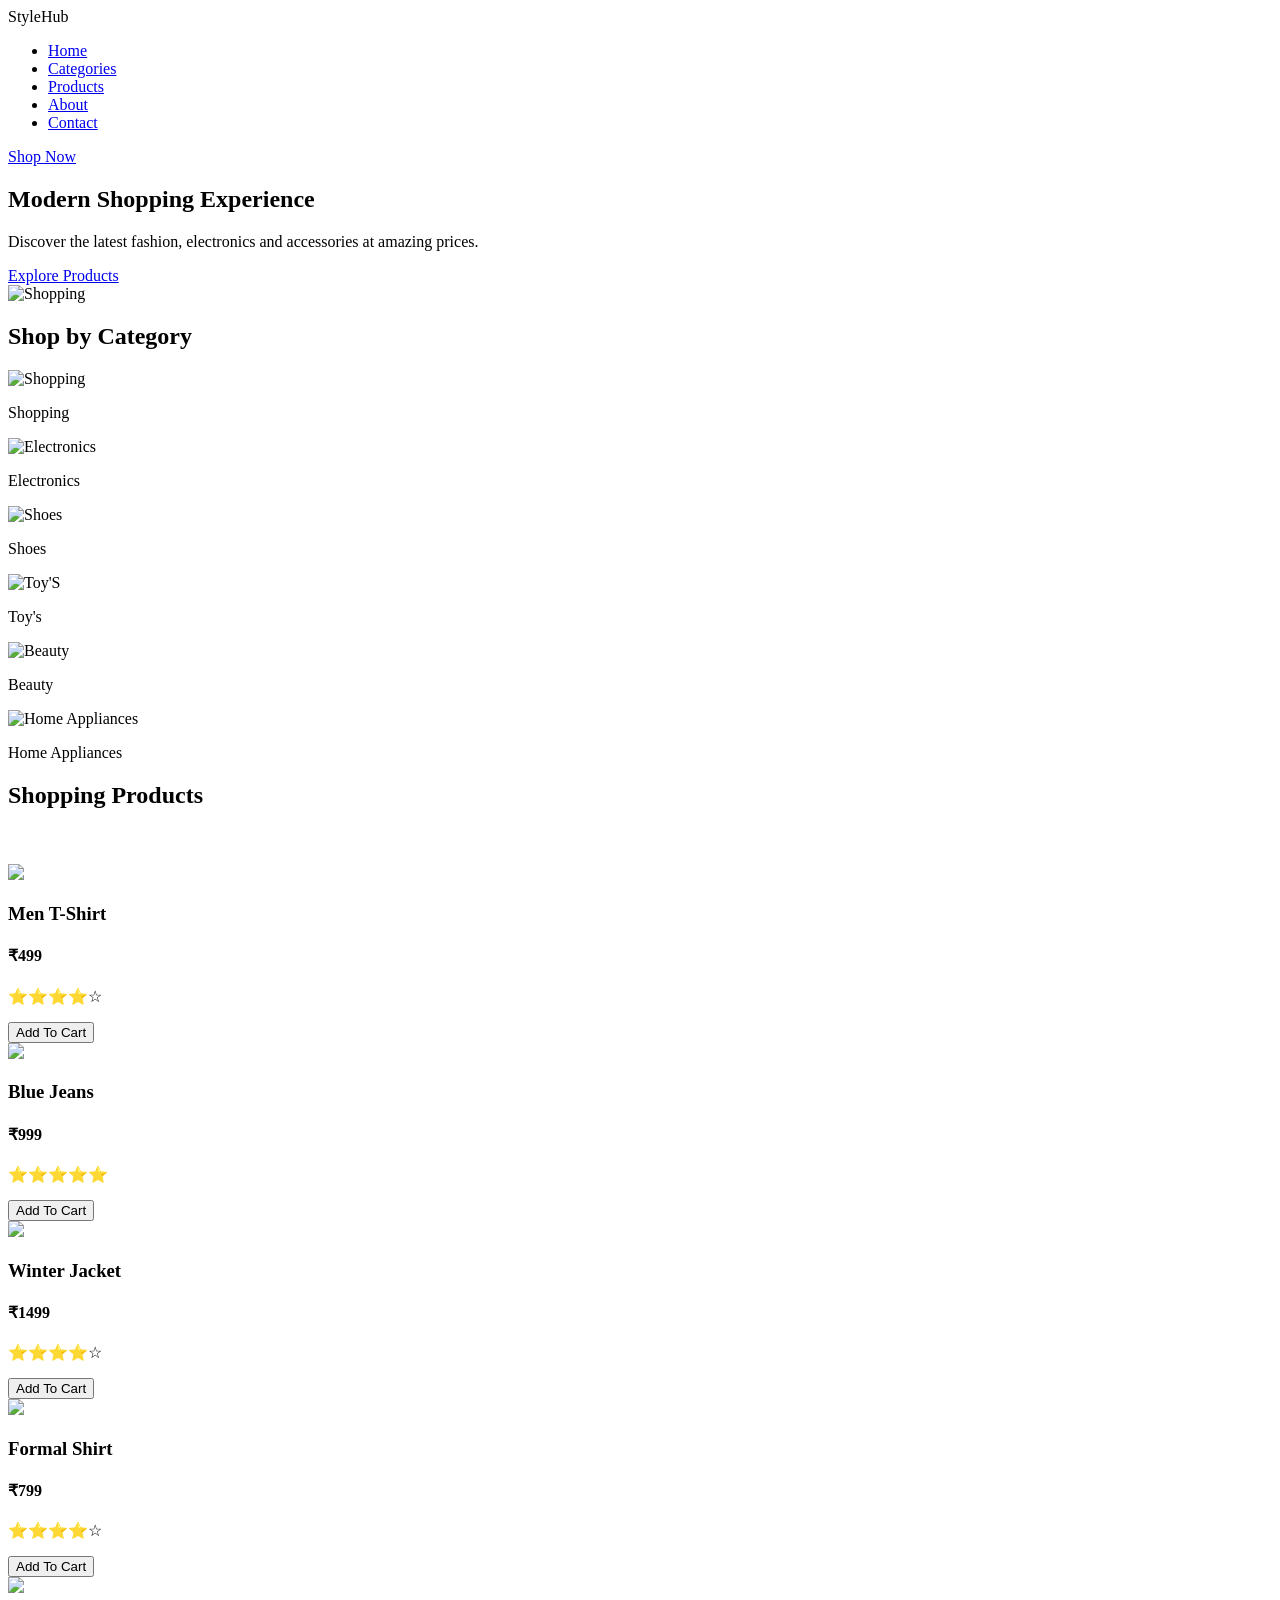
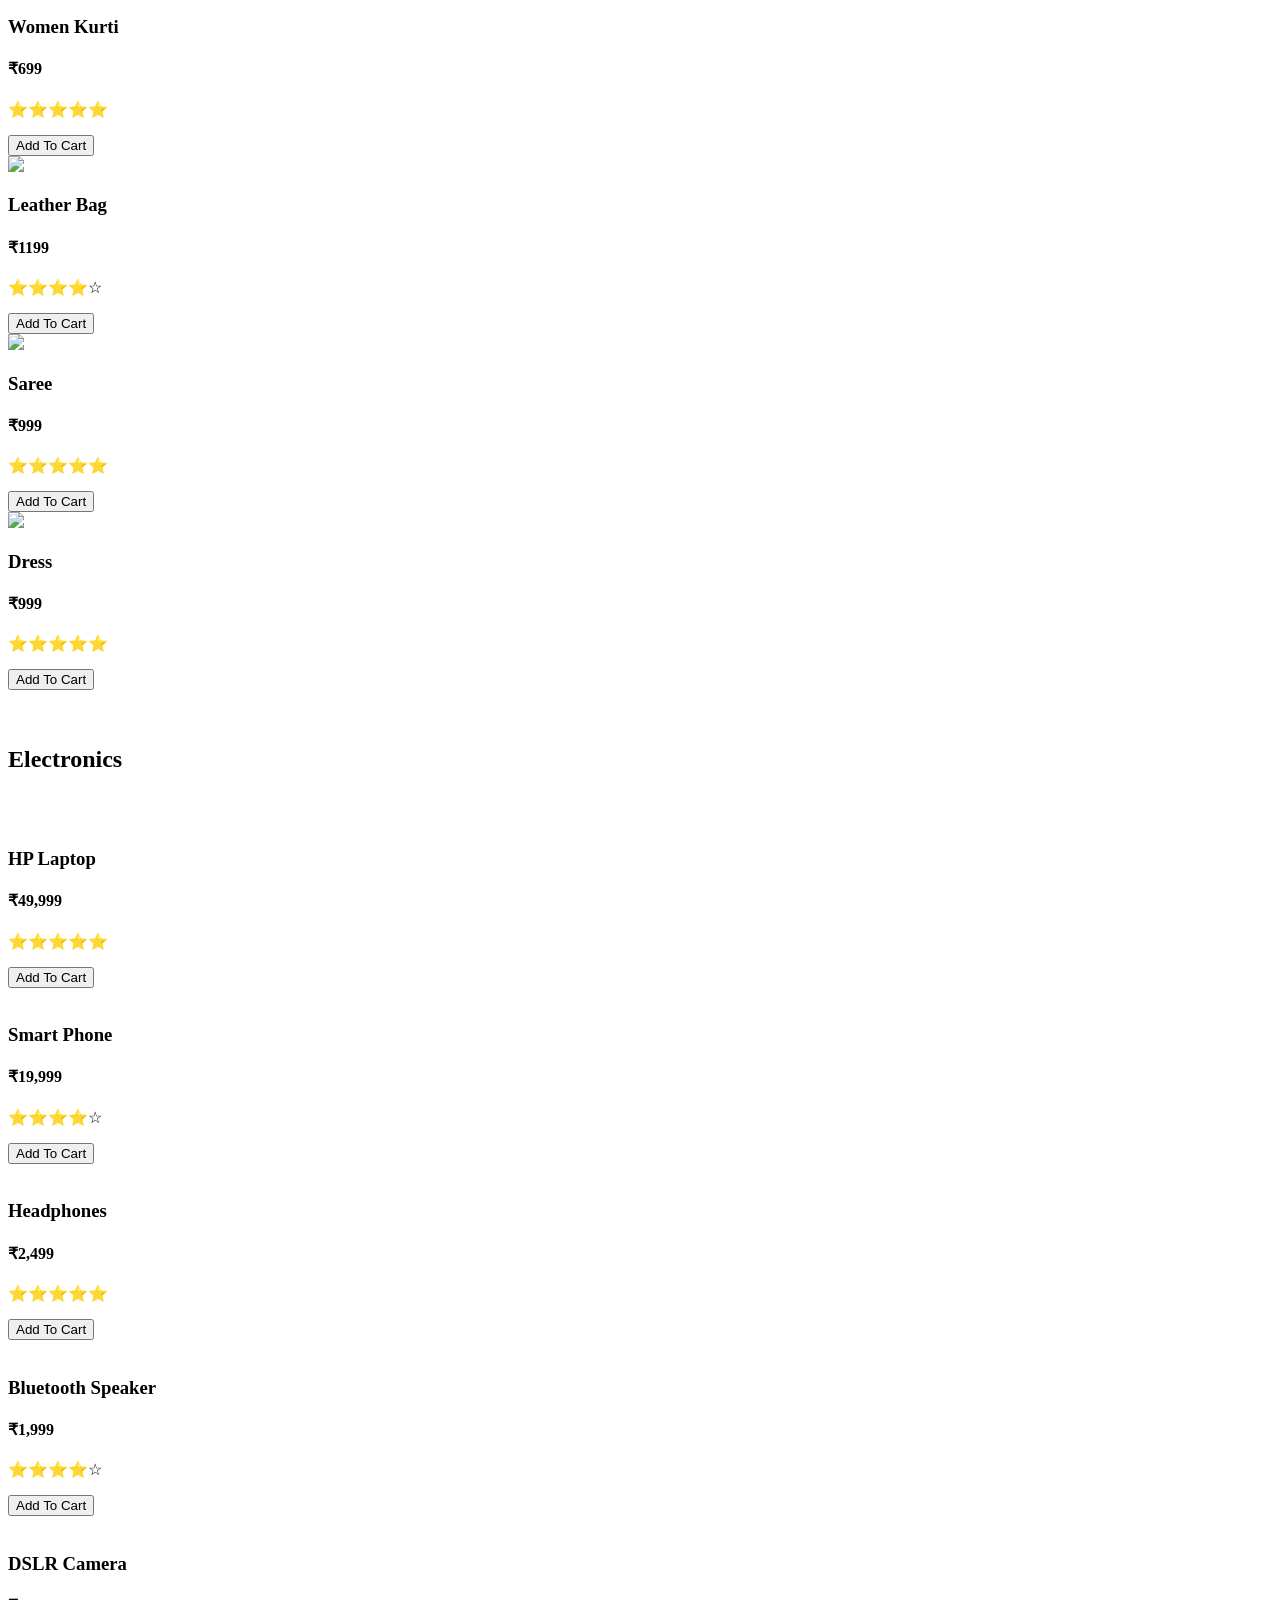
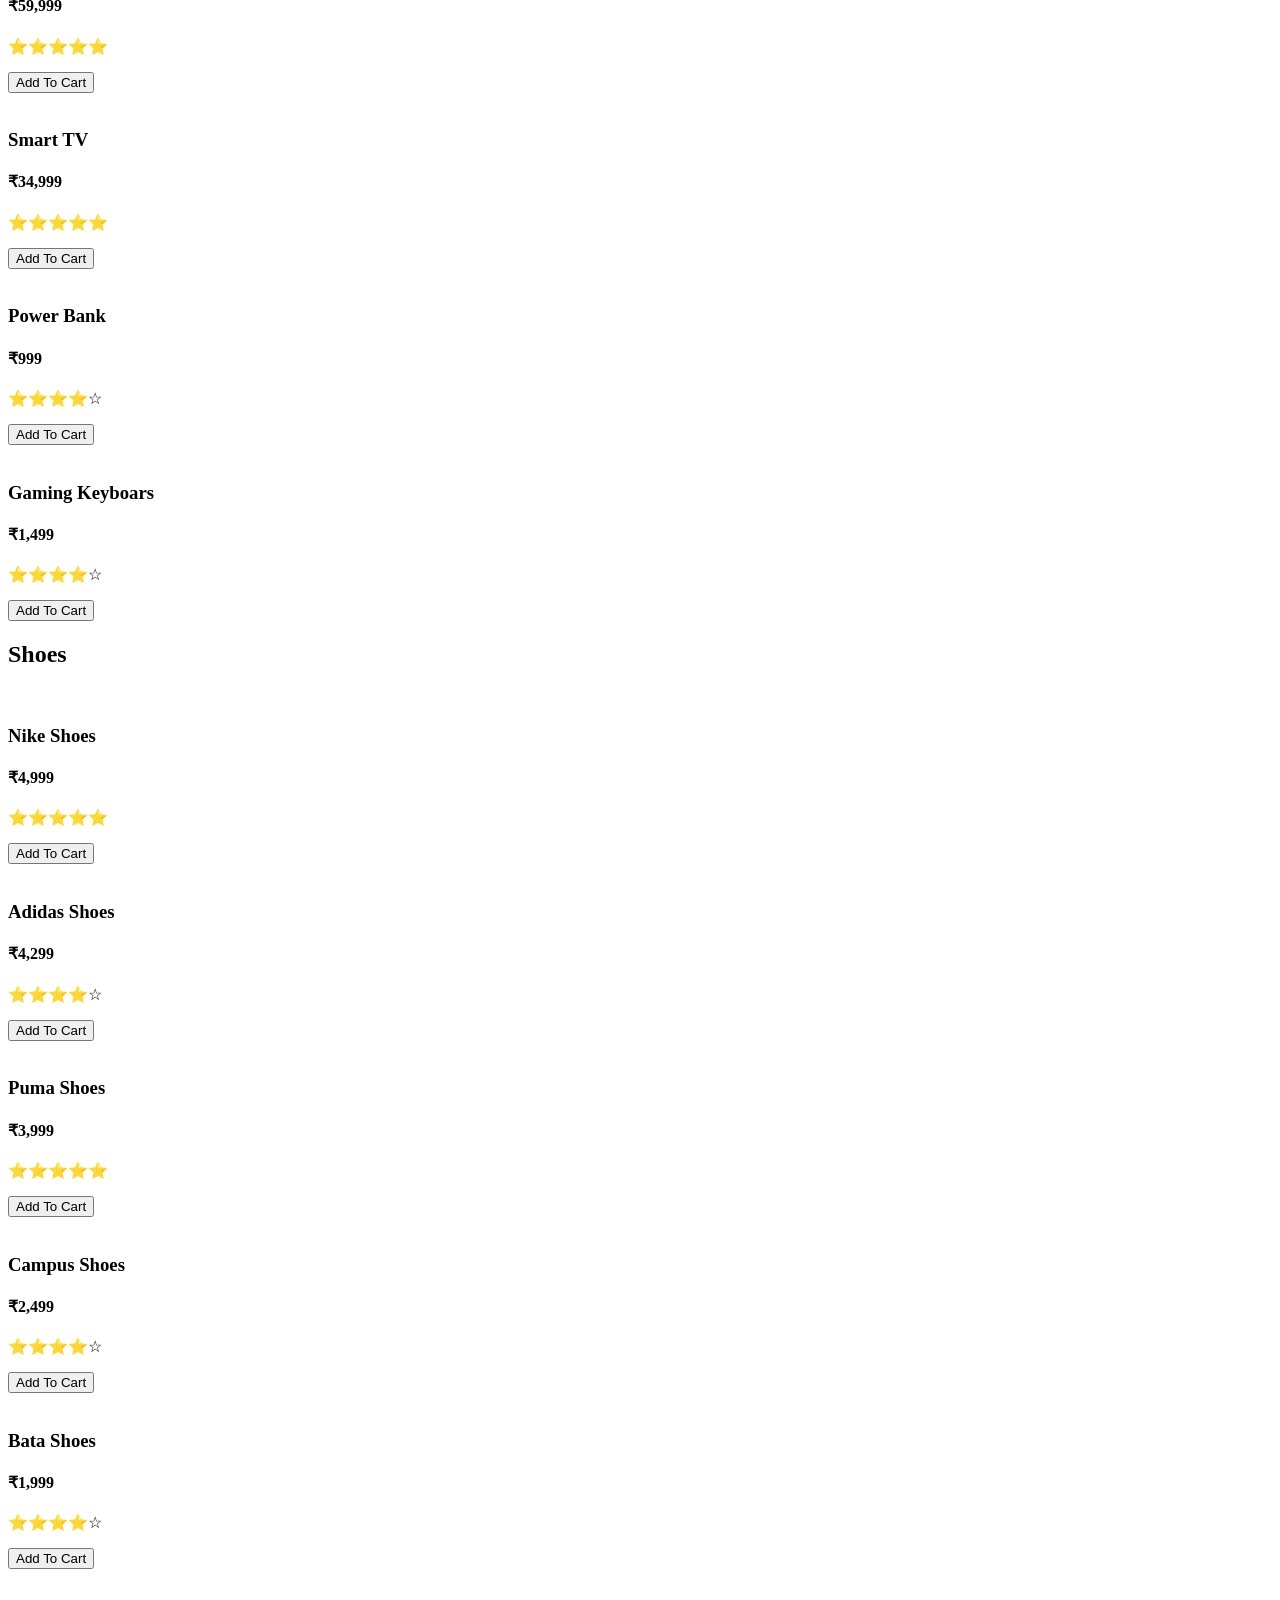
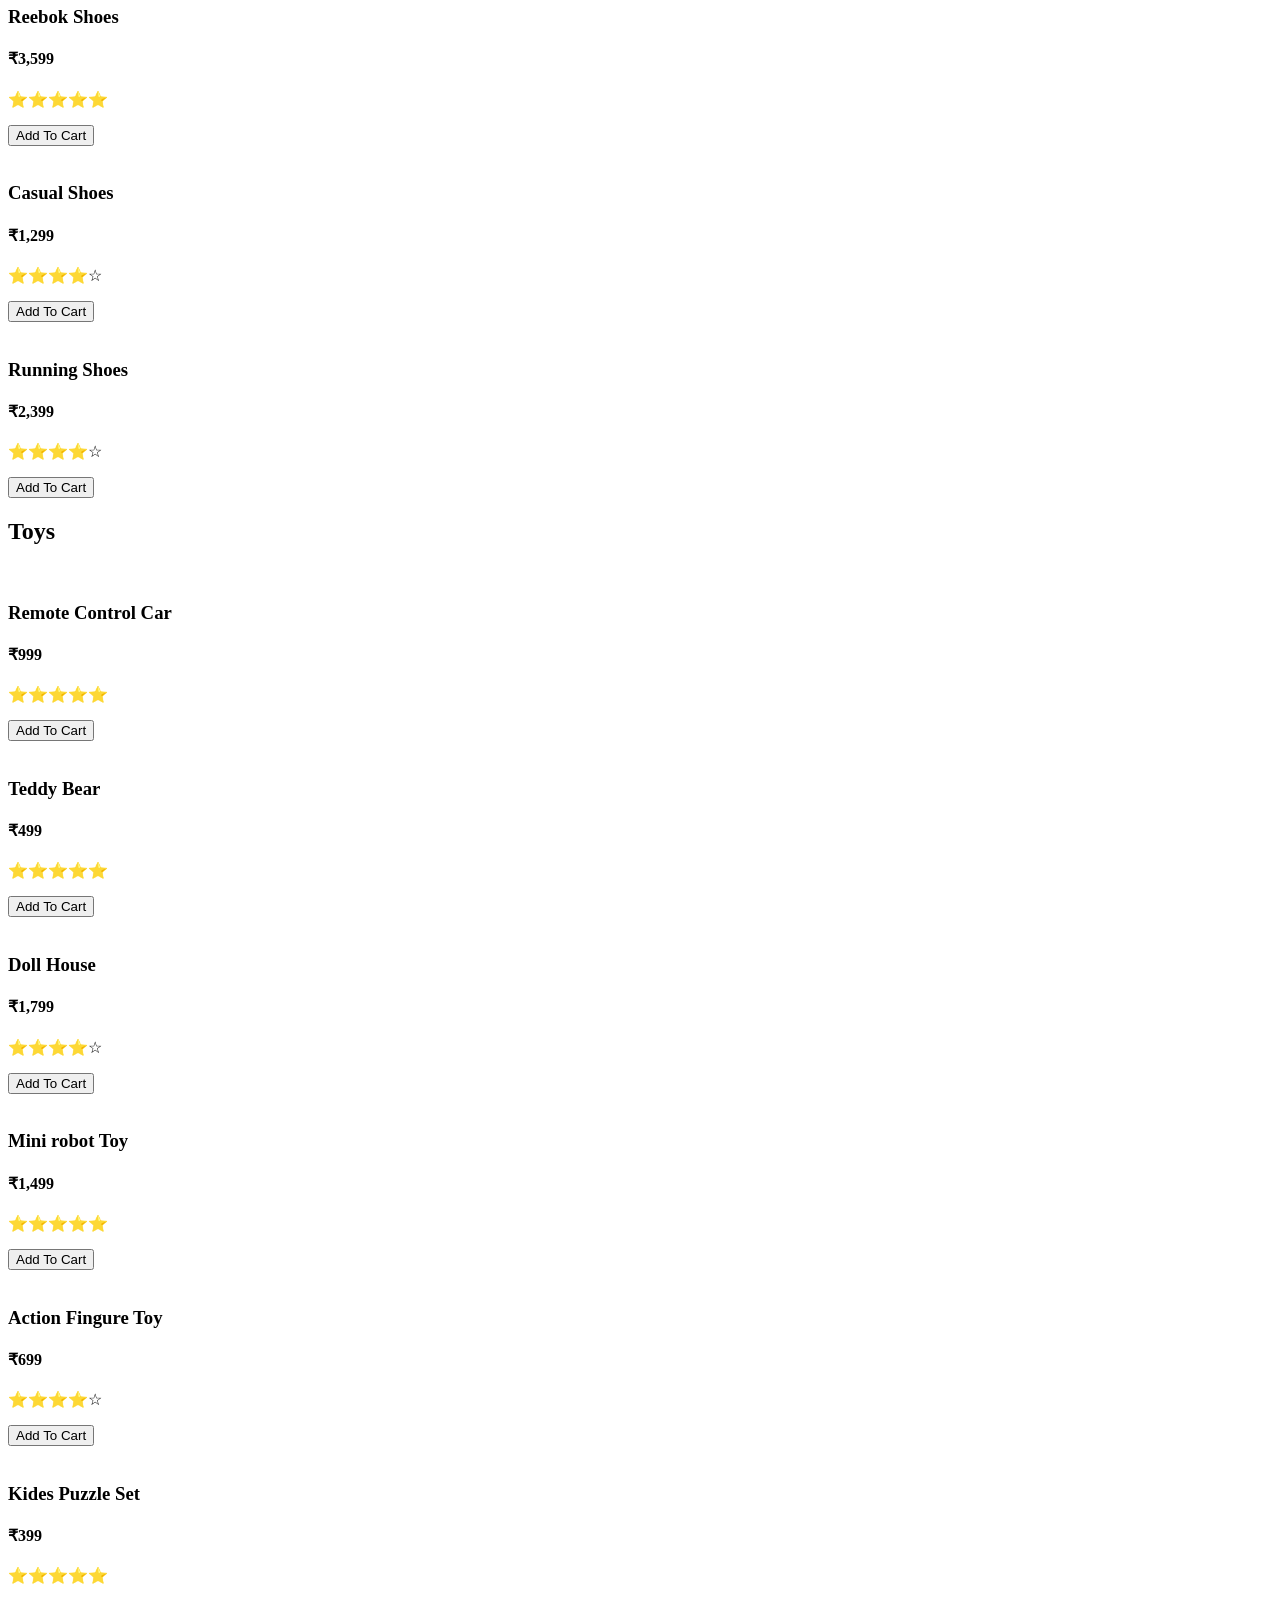
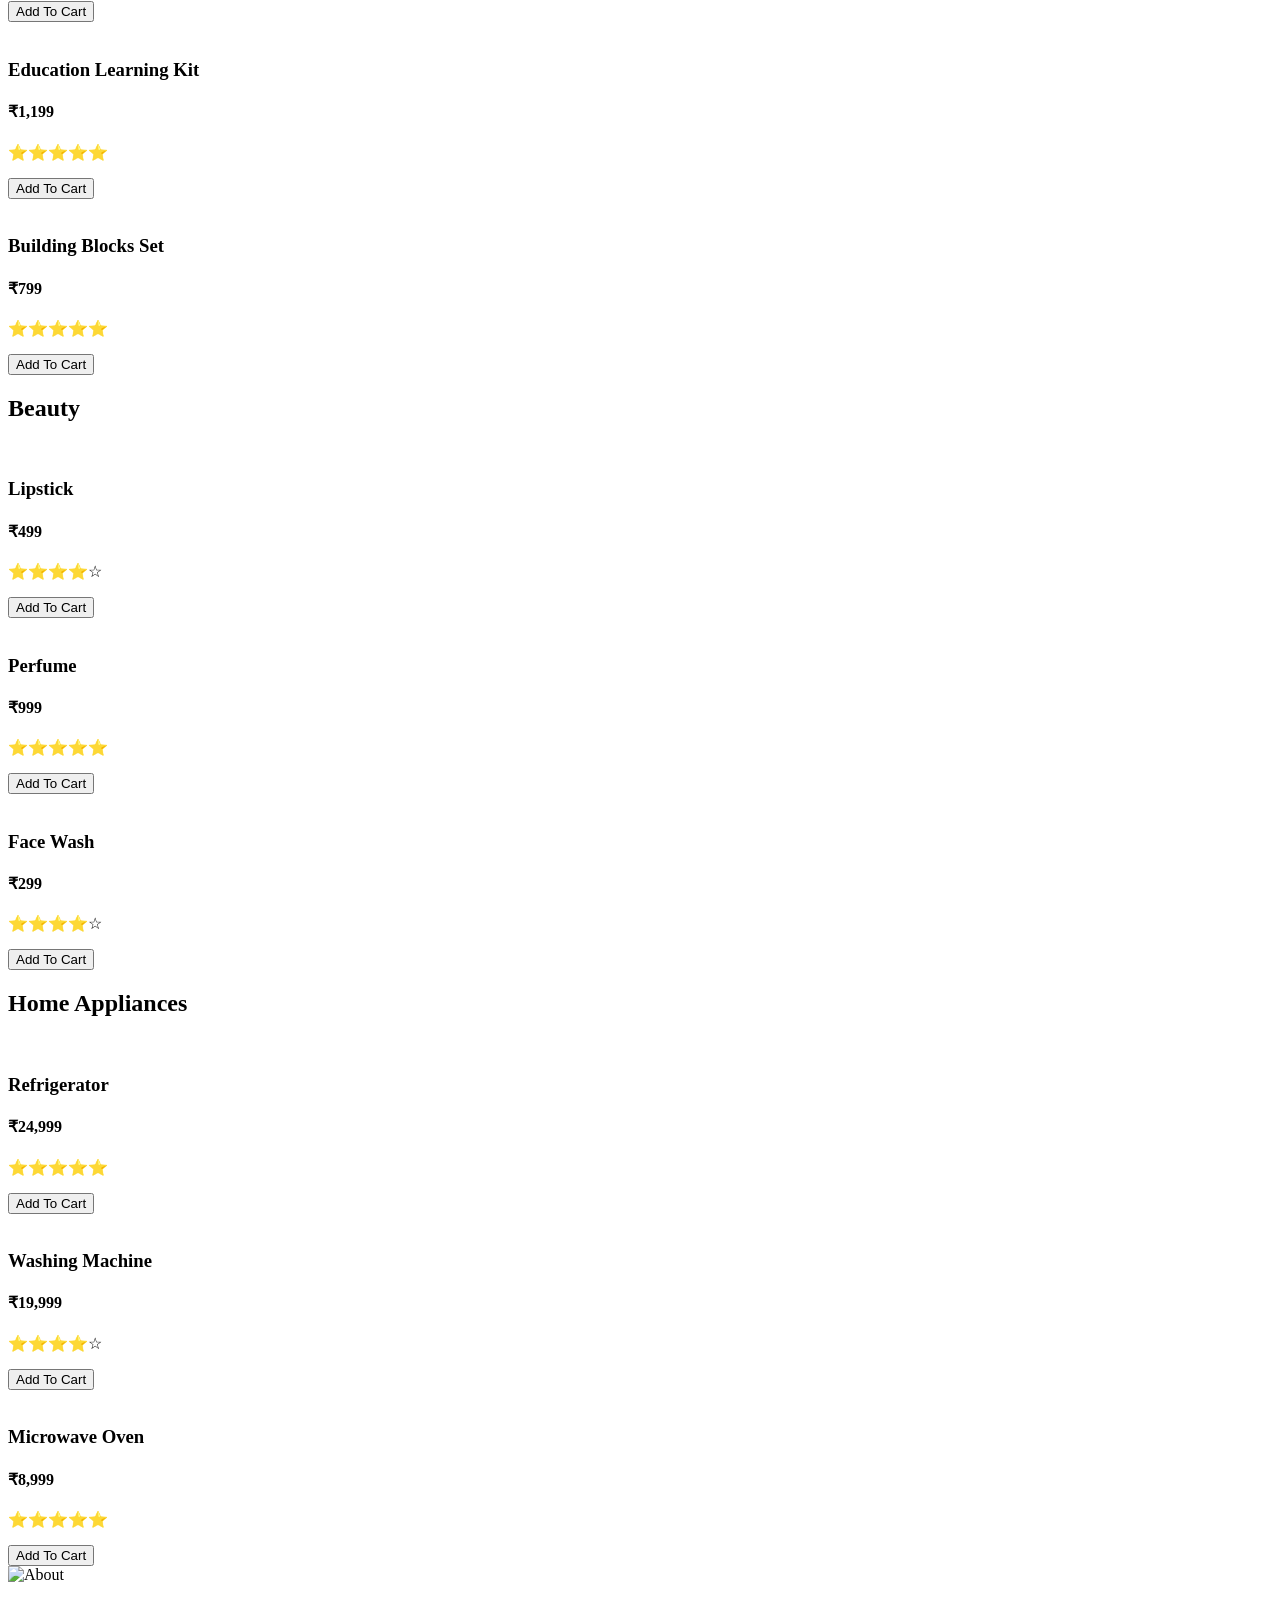
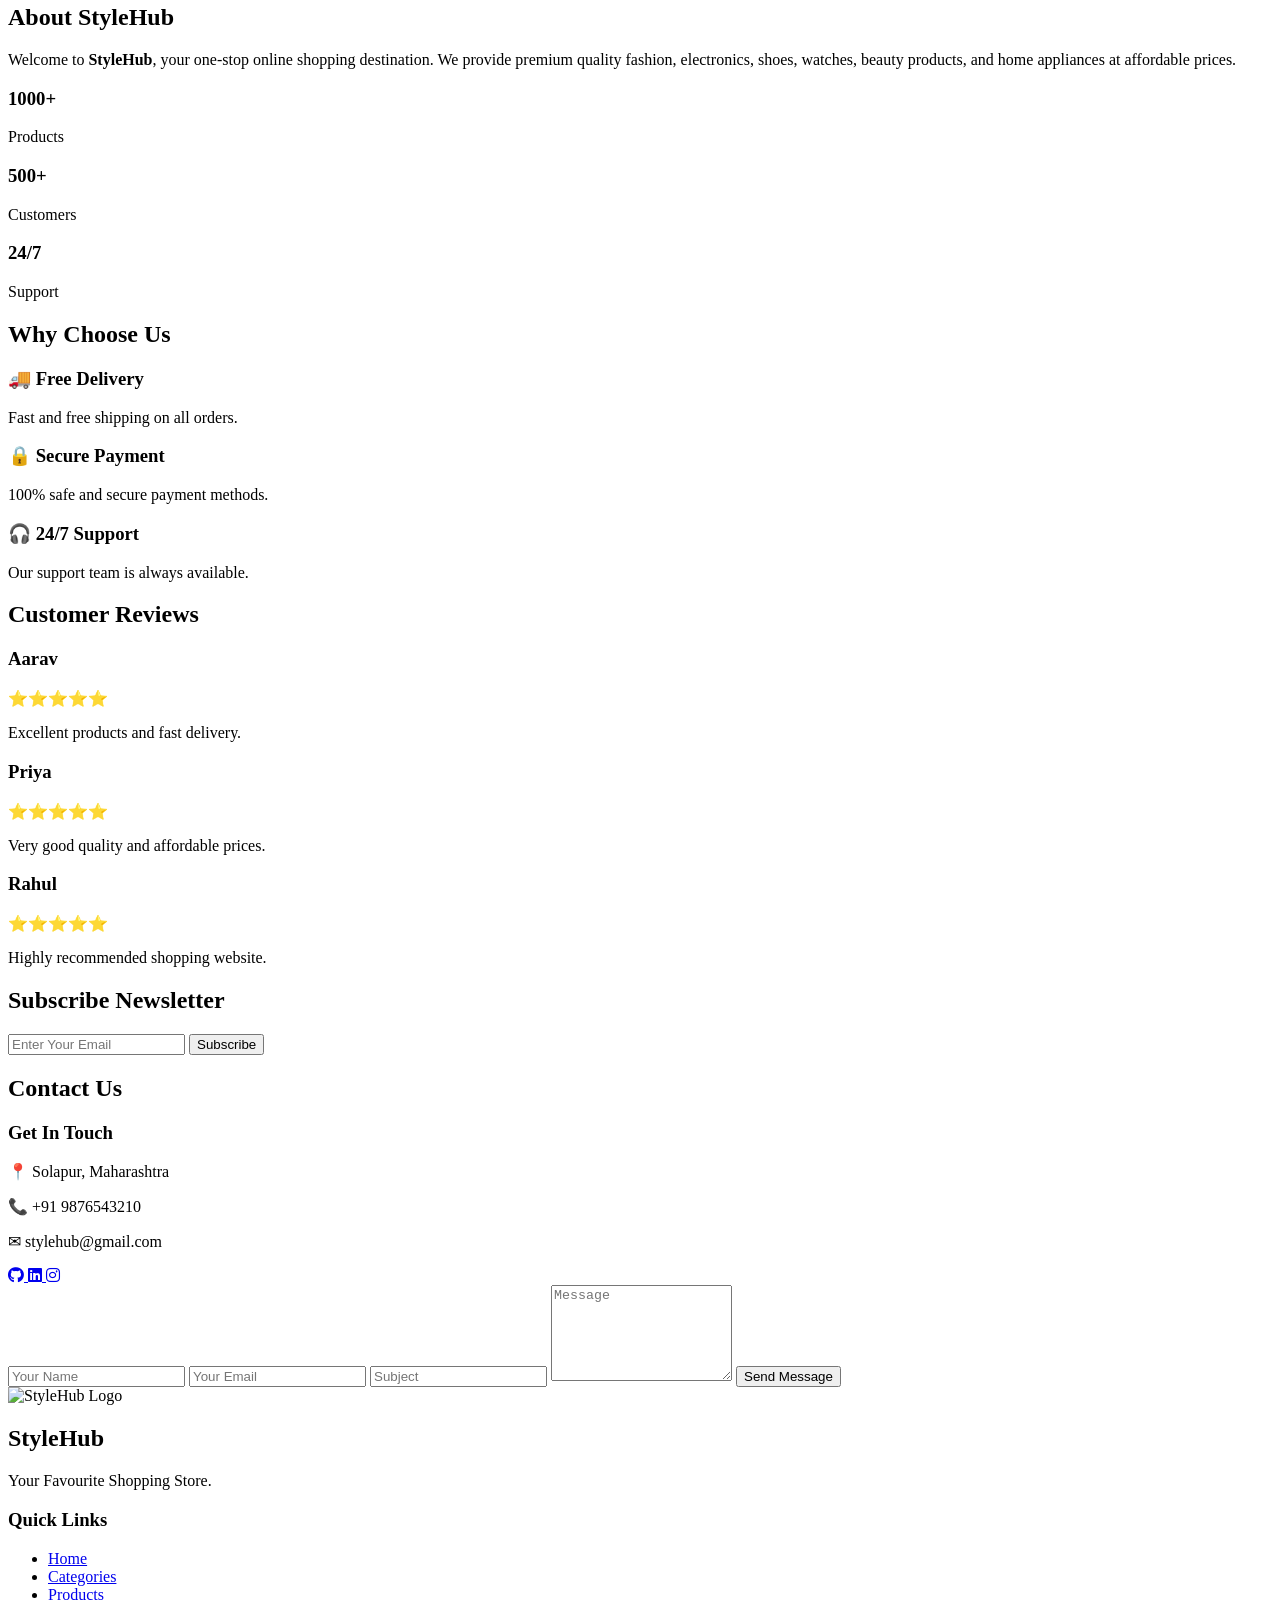
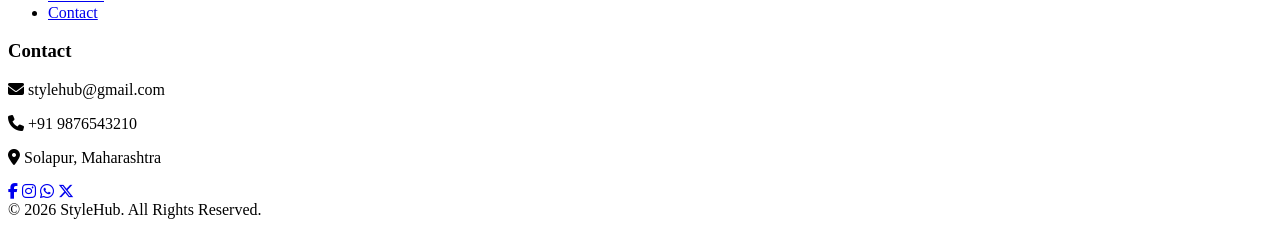
==== index.html @ bd2bad3a "indexname" ====
<!DOCTYPE html>
<html lang="en">
<head>
    <meta charset="UTF-8">
    <meta name="viewport" content="width=device-width, initial-scale=1.0">
    <title>StyleHub - E-Commerce</title>
    <link rel="stylesheet" href="style.css">

    <link rel="stylesheet" href="https://cdnjs.cloudflare.com/ajax/libs/font-awesome/6.5.2/css/all.min.css">

</head>
<body>


    <header>
        <nav class="navbar">
            <div class="logo">StyleHub</div>

            <ul class="nav-links">
                <li><a href="#home">Home</a></li>
                <li><a href="#categories">Categories</a></li>
                <li><a href="#categories">Products</a></li>
                <li><a href="#about">About</a></li>
                <li><a href="#contact">Contact</a></li>
            </ul>

            <a href="#" class="btn">Shop Now</a>
        </nav>
    </header>

    
    <section id="home" class="hero">
        <div class="hero-text">
            <h1>Modern Shopping Experience</h1>
            <p>Discover the latest fashion, electronics and accessories at amazing prices.</p>
            <a href="#" class="hero-btn">Explore Products</a>
        </div>

        <div class="hero-image">
            <img src="images/shopping.webp" alt="Shopping">
        </div>
    </section>

    
           

<section id="categories" class="categories">
    <h2>Shop by Category</h2>

    <div class="category-container">

        <div class="category-card">
            <img src="images/shoppinglogo.png" alt="Shopping">
            <p>Shopping</p>
        </div>

        <div class="category-card">
            <img src="images/electroniclogo.png" alt="Electronics">
            <p>Electronics</p>
        </div>

        <div class="category-card">
            <img src="images/shoes.png" alt="Shoes">
            <p>Shoes</p>
        </div>

        <div class="category-card">
            <img src="images/toylogo.png" alt="Toy'S">
            <p>Toy's</p>
        </div>

        <div class="category-card">
            <img src="images/beautylogo.png" alt="Beauty">
            <p>Beauty</p>
        </div>

        <div class="category-card">
            <img src="images/home.png" alt="Home Appliances">
            <p>Home Appliances</p>
        </div>

    </div>
</section>


<section id="products" class="products">

<h2 class="title">
Shopping Products
</h2><br><br>

<div class="product-container">


<div class="product-card">

<img src="images/tshirt.jfif">

<h3>Men T-Shirt</h3>

<h4>₹499</h4>

<p>
⭐⭐⭐⭐☆
</p>

<button>Add To Cart</button>

</div>



<div class="product-card">

<img src="images/bluejeans1.avif">

<h3>Blue Jeans</h3>

<h4>₹999</h4>

<p>
⭐⭐⭐⭐⭐
</p>

<button>Add To Cart</button>

</div>



<div class="product-card">

<img src="images/winterjacket.jfif">

<h3>Winter Jacket</h3>

<h4>₹1499</h4>

<p>
⭐⭐⭐⭐☆
</p>


<button>Add To Cart</button>

</div>



<div class="product-card">

<img src="images/formalshirt.webp">

<h3>Formal Shirt</h3>

<h4>₹799</h4>

<p>
⭐⭐⭐⭐☆
</p>

<button>Add To Cart</button>

</div>



<div class="product-card">

<img src="images/kurti.jfif">

<h3>Women Kurti</h3>

<h4>₹699</h4>

<p>
⭐⭐⭐⭐⭐
</p>

<button>Add To Cart</button>

</div>



<div class="product-card">

<img src="images/leatherbag.avif">

<h3>Leather Bag</h3>

<h4>₹1199</h4>

<p>
⭐⭐⭐⭐☆
</p>

<button>Add To Cart</button>

</div>

<div class="product-card">

<img src="images/saree.webp">

<h3>Saree</h3>

<h4>₹999</h4>

<p>
⭐⭐⭐⭐⭐
</p>

<button>Add To Cart</button>

</div>


<div class="product-card">

<img src="images/dress.avif">

<h3>Dress</h3>

<h4>₹999</h4>

<p>
⭐⭐⭐⭐⭐
</p>

<button>Add To Cart</button>

</div>

</div>
</section>

<br><br>

<section class="products">

    <h2 class="title">Electronics</h2>
    <br>

    <div class="product-container">

        <div class="product-card">
            <img src="images/laptophp.avif" alt="">
            <h3>HP Laptop</h3>
            <h4>₹49,999</h4>
            <p>⭐⭐⭐⭐⭐</p>
            <button>Add To Cart</button>
        </div>

        <div class="product-card">
            <img src="images/samrtphone.avif" alt="">
            <h3>Smart Phone</h3>
            <h4>₹19,999</h4>
            <p>⭐⭐⭐⭐☆</p>
            <button>Add To Cart</button>
        </div>

        <div class="product-card">
            <img src="images/headphone.avif" alt="">
            <h3>Headphones</h3>
            <h4>₹2,499</h4>
            <p>⭐⭐⭐⭐⭐</p>
            <button>Add To Cart</button>
        </div>

        <div class="product-card">
            <img src="images/bluetoothspeaker.avif" alt="">
            <h3>Bluetooth Speaker</h3>
            <h4>₹1,999</h4>
            <p>⭐⭐⭐⭐☆</p>
            <button>Add To Cart</button>
        </div>

        <div class="product-card">
            <img src="images/dslrcamera.avif" alt="">
            <h3>DSLR Camera</h3>
            <h4>₹59,999</h4>
            <p>⭐⭐⭐⭐⭐</p>
            <button>Add To Cart</button>
        </div>

        <div class="product-card">
            <img src="images/smarttv.avif" alt="">
            <h3>Smart TV</h3>
            <h4>₹34,999</h4>
            <p>⭐⭐⭐⭐⭐</p>
            <button>Add To Cart</button>
        </div>

<div class="product-card">
            <img src="images/powerbank.webp" alt="">
            <h3>Power Bank</h3>
            <h4>₹999</h4>
            <p>⭐⭐⭐⭐☆</p>
            <button>Add To Cart</button>
        </div>



        <div class="product-card">
            <img src="images/gamekey.webp" alt="">
            <h3>Gaming Keyboars</h3>
            <h4>₹1,499</h4>
            <p>⭐⭐⭐⭐☆</p>
            <button>Add To Cart</button>
        </div>




    </div>

</section>


<section class="products">

    <h2 class="title">Shoes</h2>

    <div class="product-container">

        <div class="product-card">
            <img src="images/nikeshoes.avif" alt="">
            <h3>Nike Shoes</h3>
            <h4>₹4,999</h4>
            <p>⭐⭐⭐⭐⭐</p>
            <button>Add To Cart</button>
        </div>

        <div class="product-card">
            <img src="images/adidas.avif" alt="">
            <h3>Adidas Shoes</h3>
            <h4>₹4,299</h4>
            <p>⭐⭐⭐⭐☆</p>
            <button>Add To Cart</button>
        </div>

        <div class="product-card">
            <img src="images/pumashoes.avif" alt="">
            <h3>Puma Shoes</h3>
            <h4>₹3,999</h4>
            <p>⭐⭐⭐⭐⭐</p>
            <button>Add To Cart</button>
        </div>

        <div class="product-card">
            <img src="images/campusshoes.avif" alt="">
            <h3>Campus Shoes</h3>
            <h4>₹2,499</h4>
            <p>⭐⭐⭐⭐☆</p>
            <button>Add To Cart</button>
        </div>

        <div class="product-card">
            <img src="images/bata.webp" alt="">
            <h3>Bata Shoes</h3>
            <h4>₹1,999</h4>
            <p>⭐⭐⭐⭐☆</p>
            <button>Add To Cart</button>
        </div>

        <div class="product-card">
            <img src="images/reebok.avif" alt="">
            <h3>Reebok Shoes</h3>
            <h4>₹3,599</h4>
            <p>⭐⭐⭐⭐⭐</p>
            <button>Add To Cart</button>
        </div>


        <div class="product-card">
            <img src="images/casual.avif" alt="">
            <h3>Casual Shoes</h3>
            <h4>₹1,299</h4>
            <p>⭐⭐⭐⭐☆</p>
            <button>Add To Cart</button>
        </div>




        <div class="product-card">
            <img src="images/running.avif" alt="">
            <h3>Running Shoes</h3>
            <h4>₹2,399</h4>
            <p>⭐⭐⭐⭐☆</p>
            <button>Add To Cart</button>
        </div>

    </div>

</section>



<section  class="products">

    <h2 class="title">Toys</h2>

    <div class="product-container">

        <div class="product-card">
            <img src="images/remotecontrol.avif" alt="">
            <h3>Remote Control Car</h3>
            <h4>₹999</h4>
            <p>⭐⭐⭐⭐⭐</p>
            <button>Add To Cart</button>
        </div>

        <div class="product-card">
            <img src="images/teddybear.avif" alt="">
            <h3>Teddy Bear</h3>
            <h4>₹499</h4>
            <p>⭐⭐⭐⭐⭐</p>
            <button>Add To Cart</button>
        </div>

        <div class="product-card">
            <img src="images/dollhouse.avif" alt="">
            <h3>Doll House</h3>
            <h4>₹1,799</h4>
            <p>⭐⭐⭐⭐☆</p>
            <button>Add To Cart</button>
        </div>

        <div class="product-card">
            <img src="images/minirobot.avif" alt="">
            <h3>Mini robot Toy</h3>
            <h4>₹1,499</h4>
            <p>⭐⭐⭐⭐⭐</p>
            <button>Add To Cart</button>
        </div>

        <div class="product-card">
            <img src="images/actionfigure.webp" alt="">
            <h3>Action Fingure Toy</h3>
            <h4>₹699</h4>
            <p>⭐⭐⭐⭐☆</p>
            <button>Add To Cart</button>
        </div>

        <div class="product-card">
            <img src="images/puzzle.webp" alt="">
            <h3>Kides Puzzle Set</h3>
            <h4>₹399</h4>
            <p>⭐⭐⭐⭐⭐</p>
            <button>Add To Cart</button>
        </div>



        <div class="product-card">
            <img src="images/educationlearning.avif" alt="">
            <h3>Education Learning Kit</h3>
            <h4>₹1,199</h4>
            <p>⭐⭐⭐⭐⭐</p>
            <button>Add To Cart</button>
        </div>

        
        <div class="product-card">
            <img src="images/buildingblock.avif" alt="">
            <h3>Building Blocks Set</h3>
            <h4>₹799</h4>
            <p>⭐⭐⭐⭐⭐</p>
            <button>Add To Cart</button>
        </div>

    </div>

</section>



<section  class="products">

    <h2 class="title">Beauty</h2>

    <div class="product-container">

        <div class="product-card">
            <img src="images/lipistick.webp" alt="">
            <h3>Lipstick</h3>
            <h4>₹499</h4>
            <p>⭐⭐⭐⭐☆</p>
            <button>Add To Cart</button>
        </div>

        <div class="product-card">
            <img src="images/perfume.avif" alt="">
            <h3>Perfume</h3>
            <h4>₹999</h4>
            <p>⭐⭐⭐⭐⭐</p>
            <button>Add To Cart</button>
        </div>

        <div class="product-card">
            <img src="images/facewash.avif" alt="">
            <h3>Face Wash</h3>
            <h4>₹299</h4>
            <p>⭐⭐⭐⭐☆</p>
            <button>Add To Cart</button>
        </div>

    </div>

</section>


<section  class="products">

    <h2 class="title">Home Appliances</h2>

    <div class="product-container">

        <div class="product-card">
            <img src="images/refrigrator.avif" alt="">
            <h3>Refrigerator</h3>
            <h4>₹24,999</h4>
            <p>⭐⭐⭐⭐⭐</p>
            <button>Add To Cart</button>
        </div>

        <div class="product-card">
            <img src="images/washingmachine.avif" alt="">
            <h3>Washing Machine</h3>
            <h4>₹19,999</h4>
            <p>⭐⭐⭐⭐☆</p>
            <button>Add To Cart</button>
        </div>

        <div class="product-card">
            <img src="images/microown.webp" alt="">
            <h3>Microwave Oven</h3>
            <h4>₹8,999</h4>
            <p>⭐⭐⭐⭐⭐</p>
            <button>Add To Cart</button>
        </div>

    </div>

</section>


<section id="about" class="about">

    <div class="about-image">
        <img src="images/stylehublogo.png" alt="About">
    </div>

    <div class="about-content">
        <h2>About StyleHub</h2>

        <p>
            Welcome to <b>StyleHub</b>, your one-stop online shopping destination.
            We provide premium quality fashion, electronics, shoes, watches,
            beauty products, and home appliances at affordable prices.
        </p>

        <div class="about-box">

            <div class="box">
                <h3>1000+</h3>
                <span>Products</span>
            </div>

            <div class="box">
                <h3>500+</h3>
                <span>Customers</span>
            </div>

            <div class="box">
                <h3>24/7</h3>
                <span>Support</span>
            </div>

        </div>

    </div>

</section>



    
    
    <section id="why-us"class="why-us">

        <h2>Why Choose Us</h2>

        <div class="why-container">

            <div class="why-card">
                <h3>🚚 Free Delivery</h3>
                <p>Fast and free shipping on all orders.</p>
            </div>

            <div class="why-card">
                <h3>🔒 Secure Payment</h3>
                <p>100% safe and secure payment methods.</p>
            </div>

            <div class="why-card">
                <h3>🎧 24/7 Support</h3>
                <p>Our support team is always available.</p>
            </div>

        </div>

    </section>

    <!-- Testimonials -->
    <section class="testimonial">

        <h2>Customer Reviews</h2>

        <div class="testimonial-container">

            <div class="review-card">
                <h3>Aarav</h3>
                <p>⭐⭐⭐⭐⭐</p>
                <p>Excellent products and fast delivery.</p>
            </div>

            <div class="review-card">
                <h3>Priya</h3>
                <p>⭐⭐⭐⭐⭐</p>
                <p>Very good quality and affordable prices.</p>
            </div>

            <div class="review-card">
                <h3>Rahul</h3>
                <p>⭐⭐⭐⭐⭐</p>
                <p>Highly recommended shopping website.</p>
            </div>

        </div>

    </section>


    <section class="newsletter">

        <h2>Subscribe Newsletter</h2>

        <form>
            <input type="email" placeholder="Enter Your Email">
            <button>Subscribe</button>
        </form>

    </section>




<section class="contact" id="contact">

    <h2>Contact Us</h2>

    <div class="contact-container">

        <div class="contact-info">

            <h3>Get In Touch</h3>

            <p>📍 Solapur, Maharashtra</p>

            <p>📞 +91 9876543210</p>

            <p>✉ stylehub@gmail.com</p>

            <div class="social">

                
                <a href="https://github.com/AARTI01482"
                    target="_blank">

                    <i class="fa-brands fa-github"></i>

                </a>

                <a href="https://www.linkedin.com/"
                    target="_blank">

                    <i class="fa-brands fa-linkedin"></i>

                </a>

                <a href="https://www.instagram.com/aarti.sync"
                    target="_blank">

                    <i class="fa-brands fa-instagram"></i>

                </a>

            </div>

        </div>

        <form class="contact-form">

            <input type="text" placeholder="Your Name">

            <input type="email" placeholder="Your Email">

            <input type="text" placeholder="Subject">

            <textarea rows="6" placeholder="Message"></textarea>

            <button type="submit">Send Message</button>

        </form>

    </div>

</section>



<footer>

    <div class="footer-content">

        
        <div class="footer-box">
            <div class="footer-logo">
                <img src="images/footer.png" alt="StyleHub Logo">
                <h2>StyleHub</h2>
            </div>

            <p>Your Favourite Shopping Store.</p>
        </div>

        
        <div class="footer-box">
            <h3>Quick Links</h3>

            <ul>
                <li><a href="#">Home</a></li>
                <li><a href="#">Categories</a></li>
                <li><a href="#">Products</a></li>
                <li><a href="#">Contact</a></li>
            </ul>
        </div>

        
        <div class="footer-box">
            <h3>Contact</h3>

            <p><i class="fas fa-envelope"></i> stylehub@gmail.com</p>

            <p><i class="fas fa-phone"></i> +91 9876543210</p>

            <p><i class="fas fa-location-dot"></i> Solapur, Maharashtra</p>

            <div class="social-icons">

                <a href="#"><i class="fab fa-facebook-f"></i></a>

                <a href="#"><i class="fab fa-instagram"></i></a>

                <a href="#"><i class="fab fa-whatsapp"></i></a>

                <a href="#"><i class="fab fa-x-twitter"></i></a>

            </div>

        </div>

    </div>

    <div class="copyright">
        © 2026 StyleHub. All Rights Reserved.
    </div>

</footer>
</body>
</html>
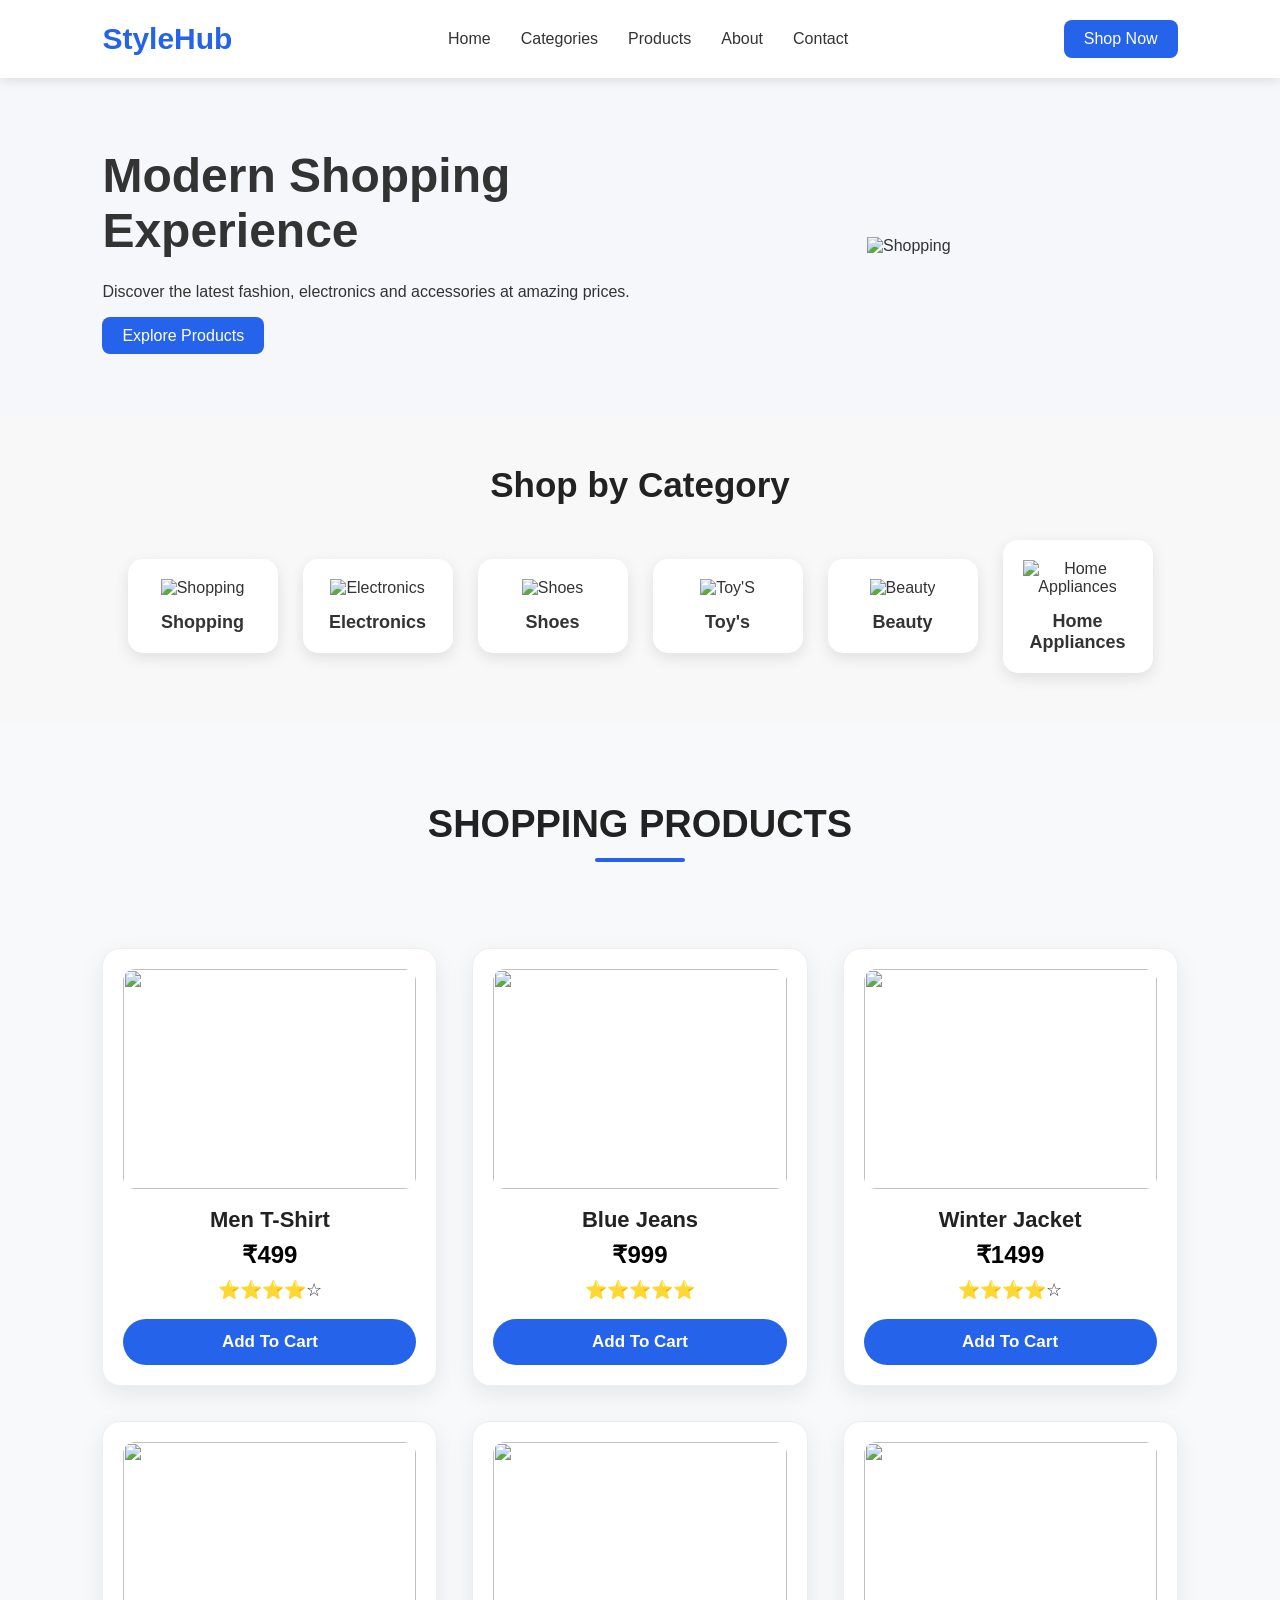
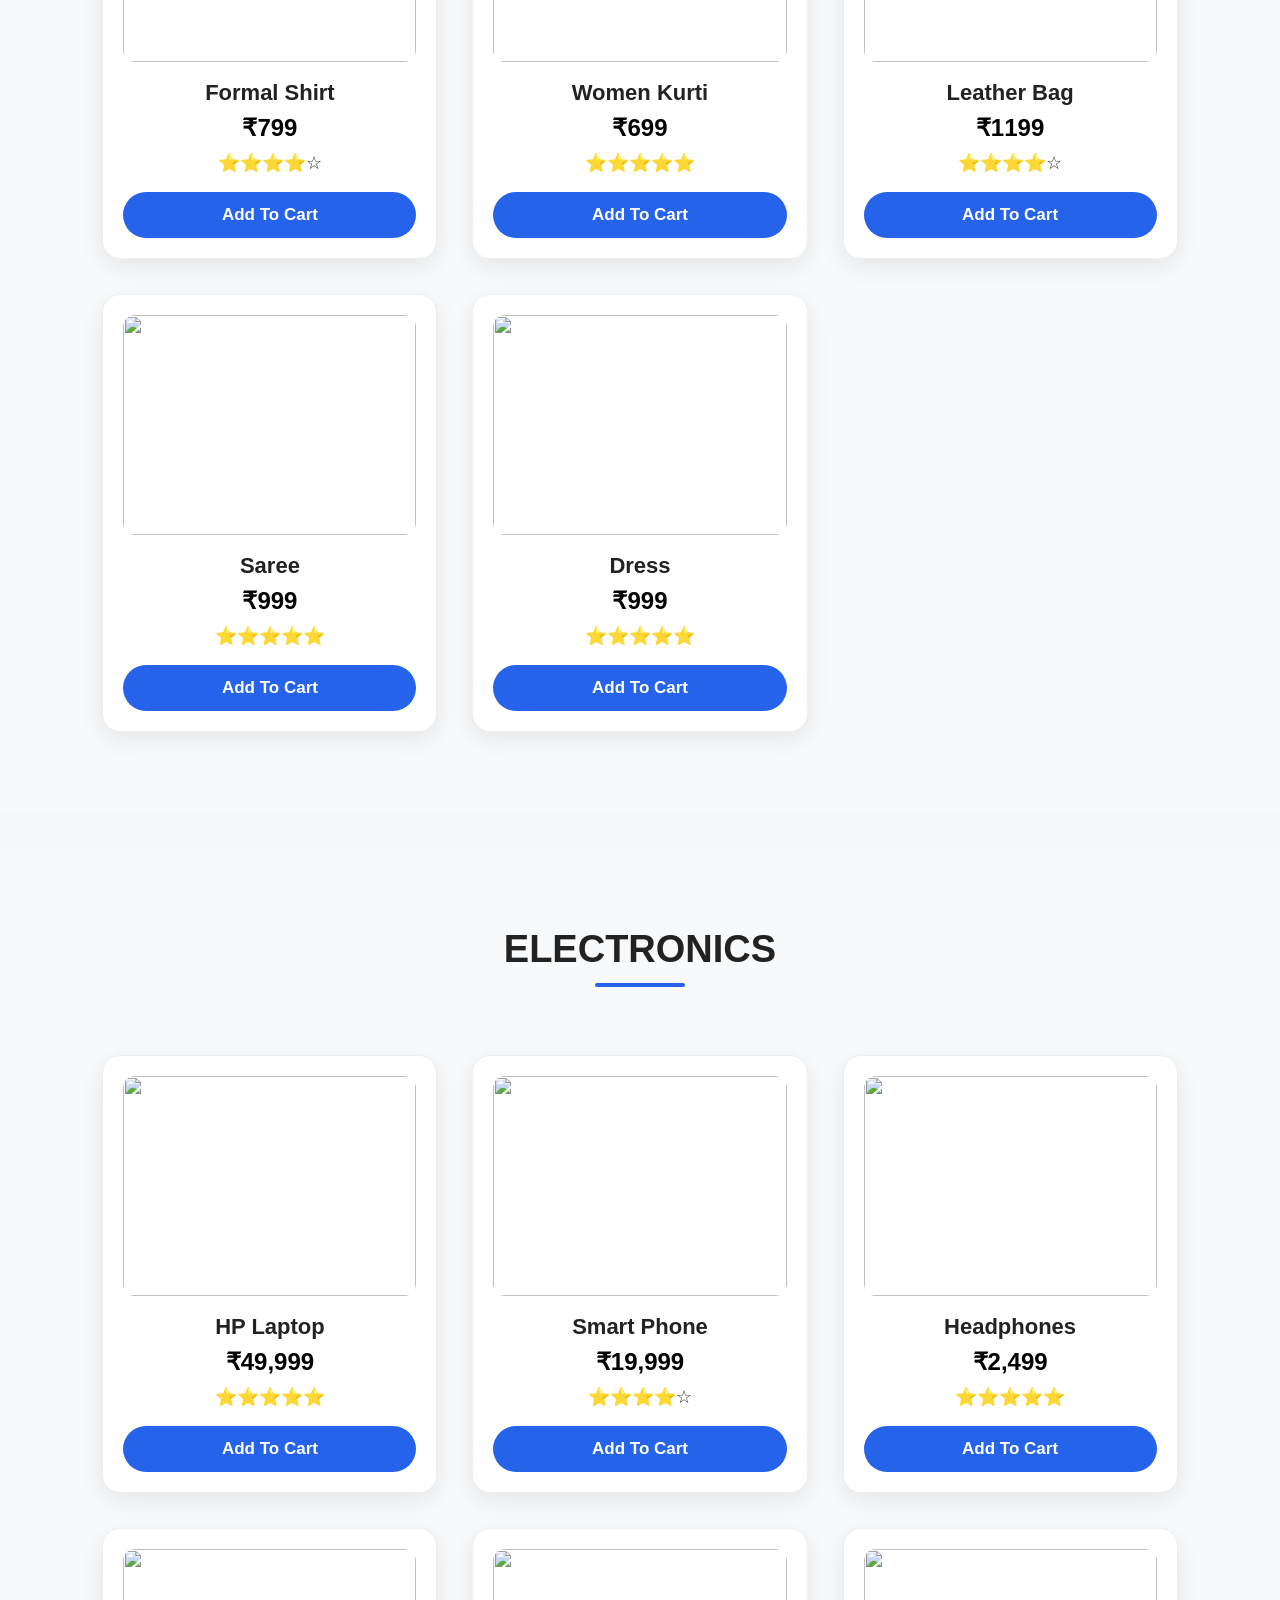
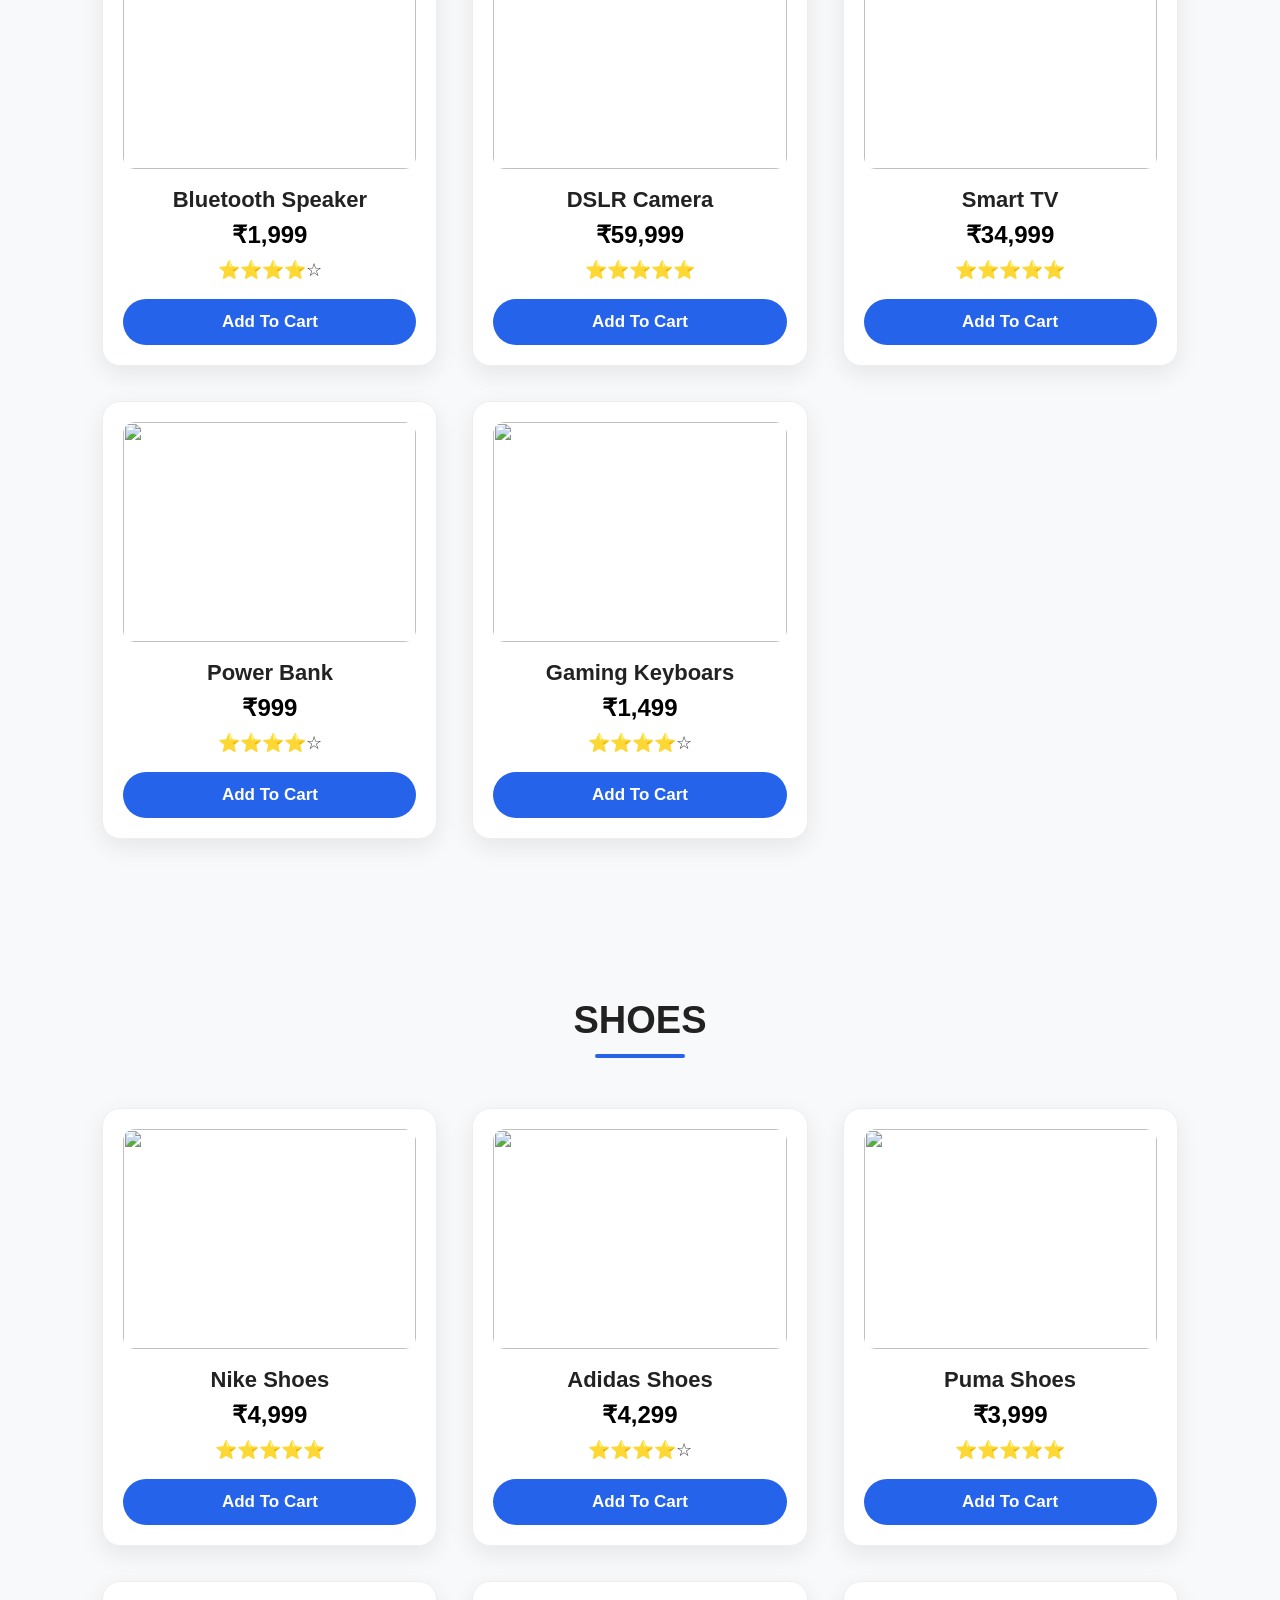
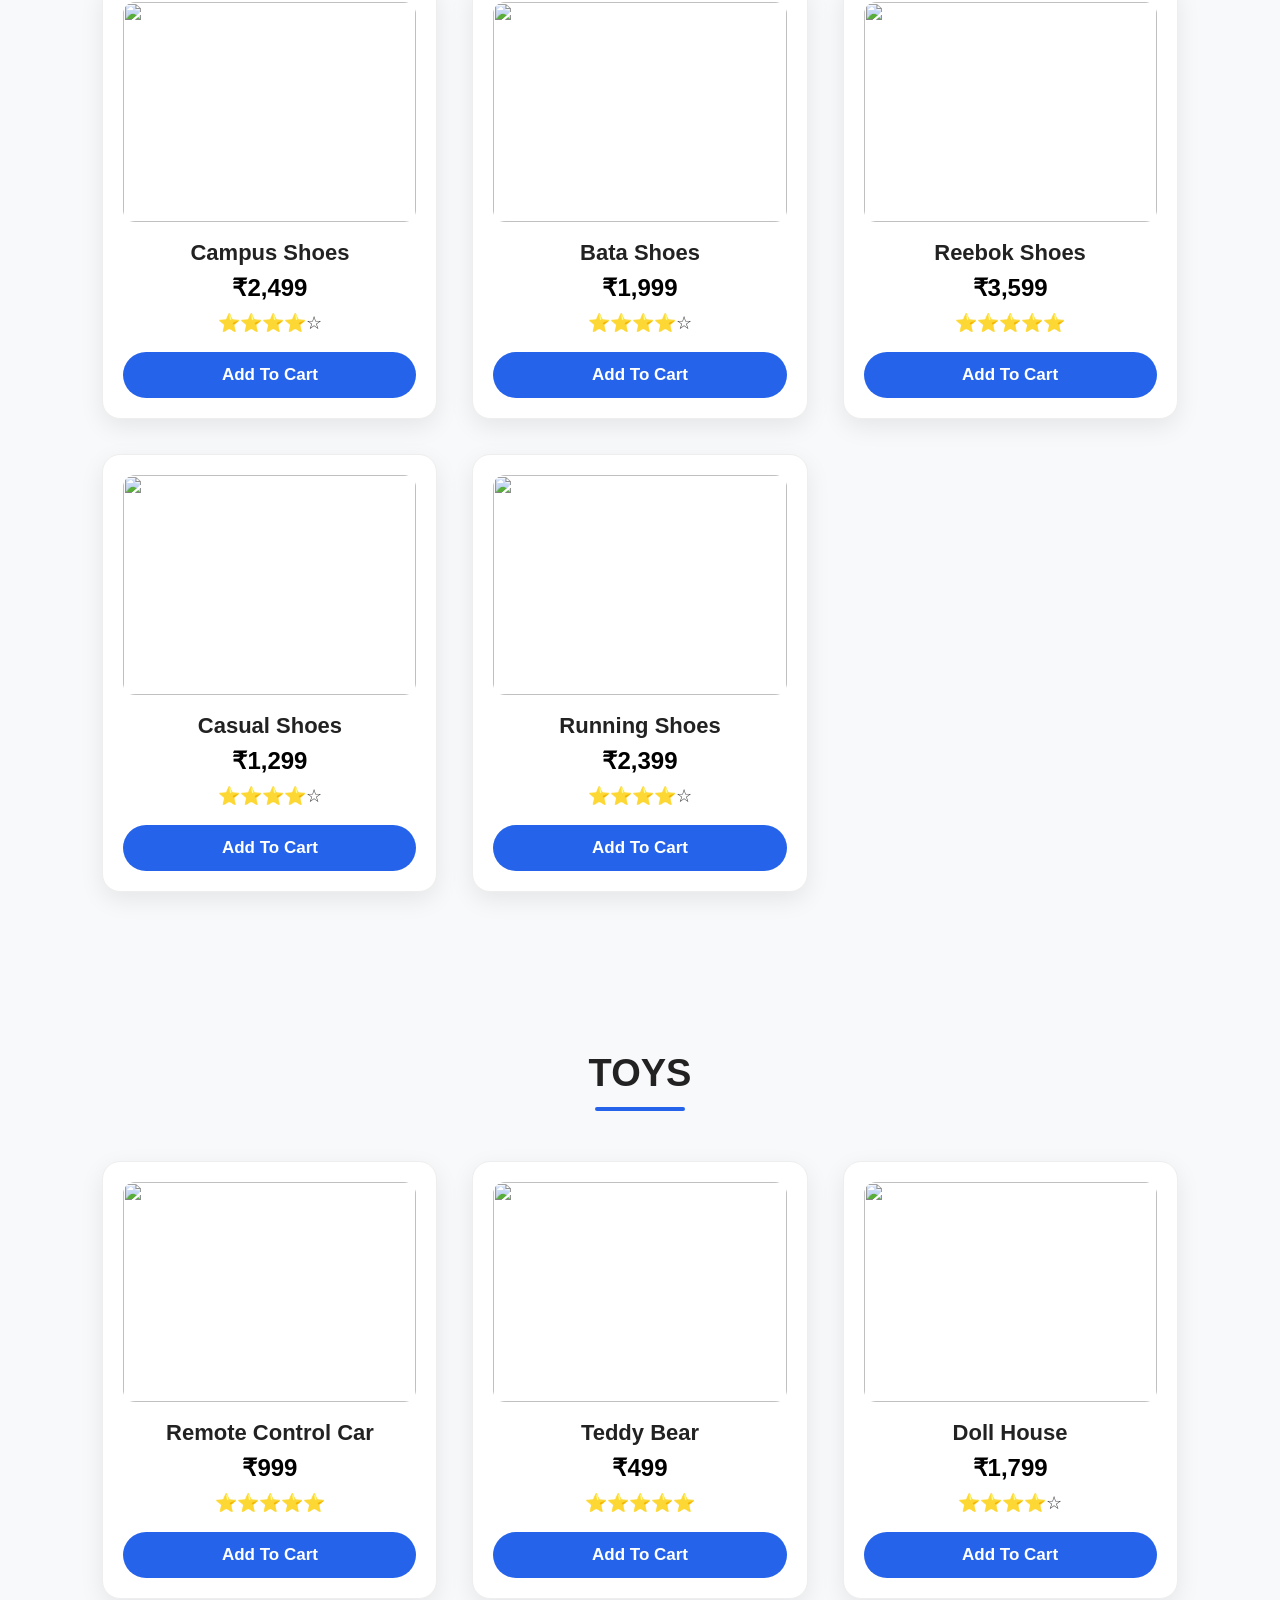
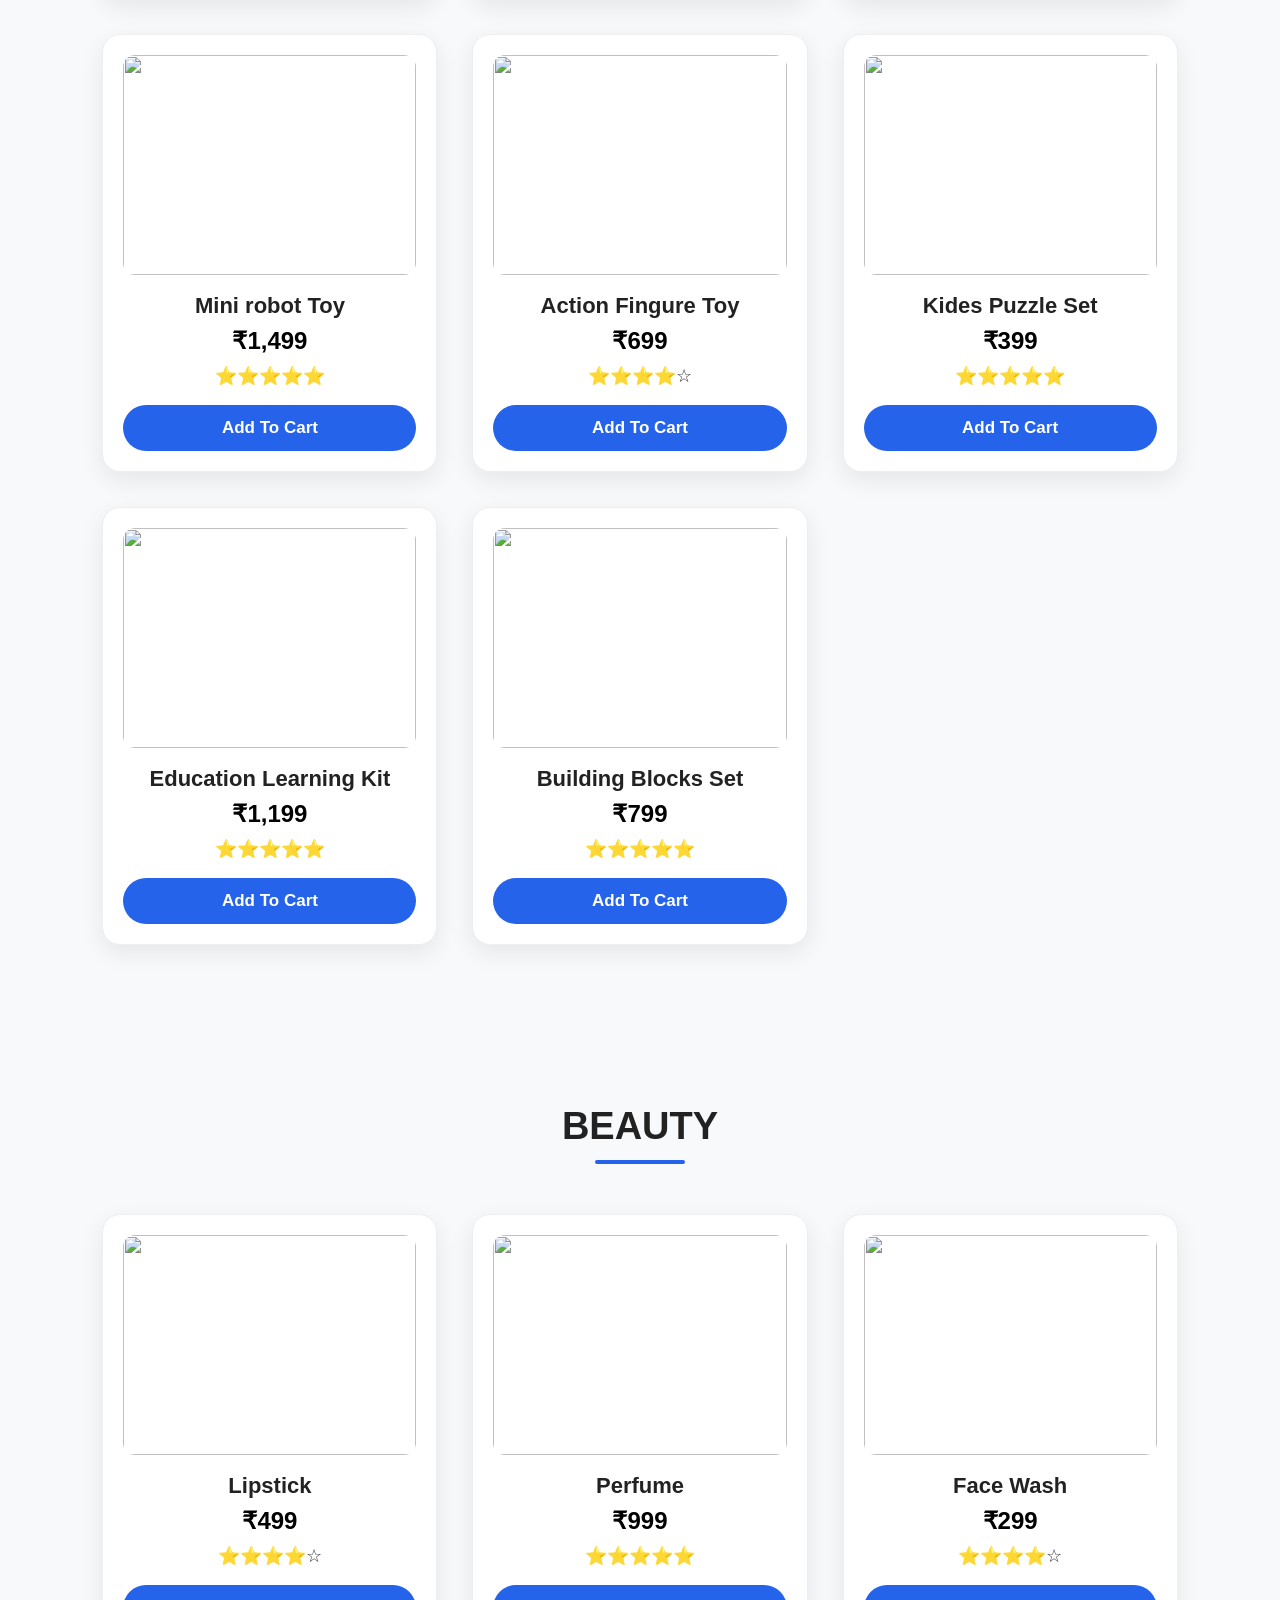
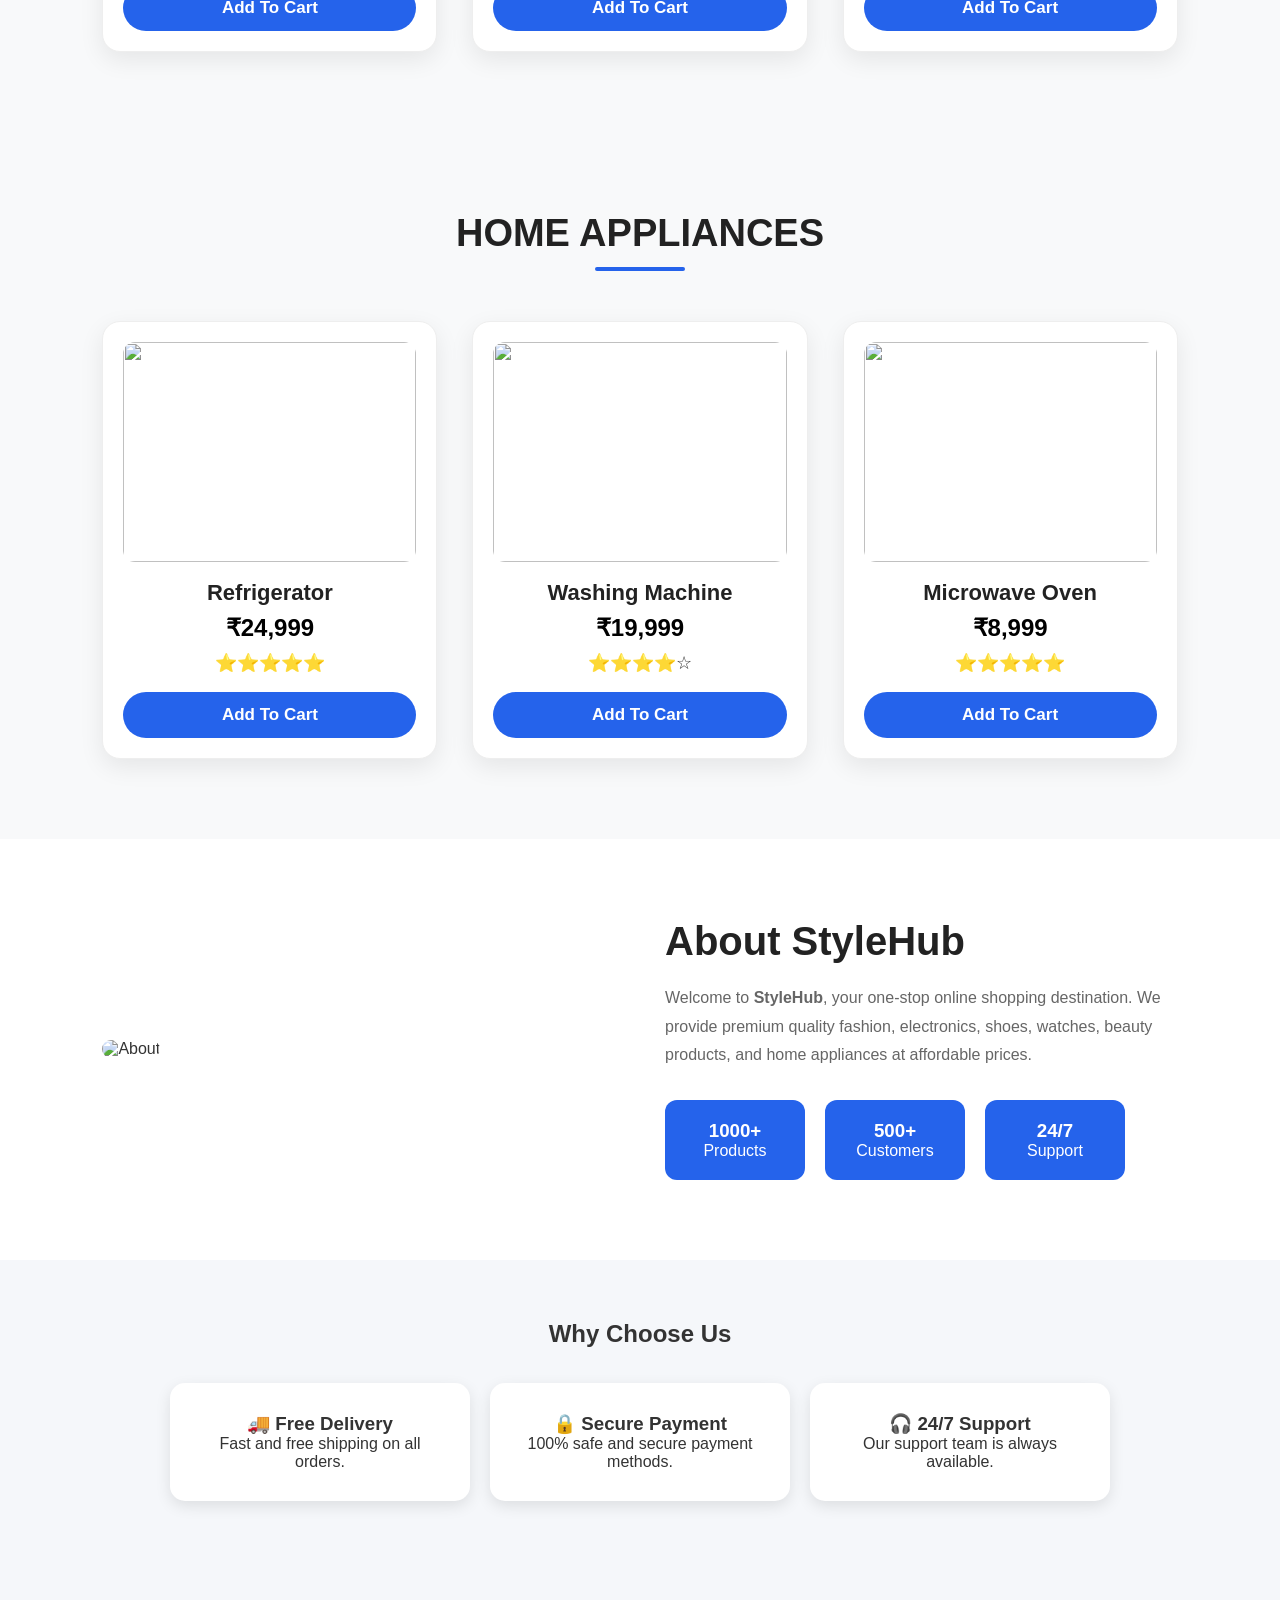
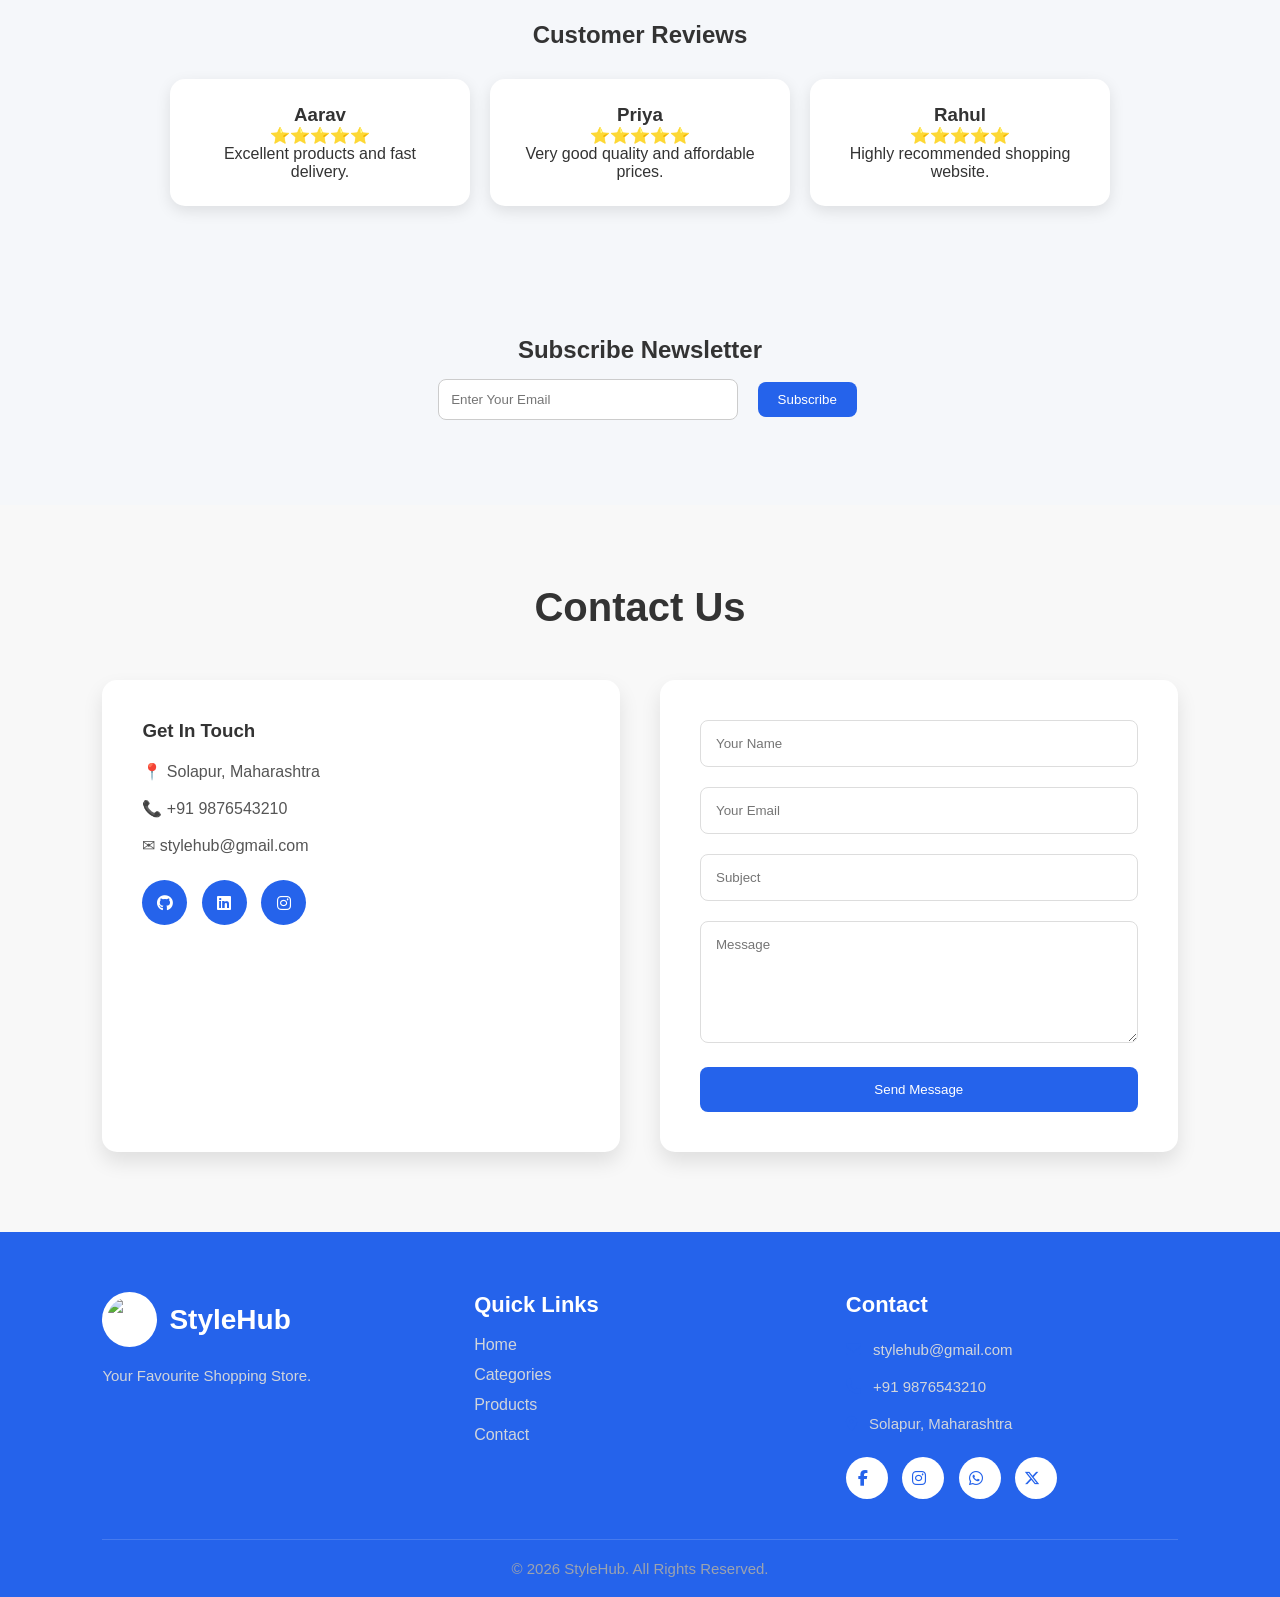
==== commit 1134dd3b: "imgepath" ====
--- a/index.html
+++ b/index.html
@@ -50,17 +50,17 @@
     <div class="category-container">
 
         <div class="category-card">
-            <img src="images/shoppinglogo.png" alt="Shopping">
+            <img src="assign/shoppinglogo.png" alt="Shopping">
             <p>Shopping</p>
         </div>
 
         <div class="category-card">
-            <img src="images/electroniclogo.png" alt="Electronics">
+            <img src="assign/electroniclogo.png" alt="Electronics">
             <p>Electronics</p>
         </div>
 
         <div class="category-card">
-            <img src="images/shoes.png" alt="Shoes">
+            <img src="assign/shoes.png" alt="Shoes">
             <p>Shoes</p>
         </div>
 
--- a/style.css
+++ b/style.css
@@ -0,0 +1,718 @@
+
+@import url('https://fonts.googleapis.com/css2?family=Poppins:wght@300;400;500;600;700&display=swap');
+
+*{
+    margin:0;
+    padding:0;
+    box-sizing:border-box;
+    font-family:'Poppins',sans-serif;
+}
+
+body{
+    background:#f5f7fa;
+    color:#333;
+}
+
+.navbar{
+    display:flex;
+    justify-content:space-between;
+    align-items:center;
+    padding:20px 8%;
+    background:#fff;
+    box-shadow:0 3px 10px rgba(0,0,0,.1);
+    position:sticky;
+    top:0;
+    z-index:100;
+}
+
+.logo{
+    font-size:30px;
+    font-weight:bold;
+    color:#2563eb;
+}
+
+.nav-links{
+    display:flex;
+    list-style:none;
+}
+
+.nav-links li{
+    margin:0 15px;
+}
+
+.nav-links a{
+    text-decoration:none;
+    color:#333;
+    transition:.3s;
+}
+
+.nav-links a:hover{
+    color:#2563eb;
+}
+
+.btn,
+.hero-btn,
+.product-card button,
+.newsletter button{
+    background:#2563eb;
+    color:#fff;
+    padding:10px 20px;
+    border:none;
+    border-radius:8px;
+    text-decoration:none;
+    cursor:pointer;
+    transition:.3s;
+}
+
+.btn:hover,
+.hero-btn:hover,
+.product-card button:hover,
+.newsletter button:hover{
+    background:#1d4ed8;
+    transform:scale(1.05);
+}
+
+/* Hero */
+
+.hero{
+    display:flex;
+    justify-content:space-between;
+    align-items:center;
+    padding:70px 8%;
+    flex-wrap:wrap;
+}
+
+.hero-text{
+    flex:1;
+    animation:fadeIn 1s ease;
+}
+
+.hero-text h1{
+    font-size:48px;
+    margin-bottom:20px;
+}
+
+.hero-text p{
+    margin-bottom:20px;
+    line-height:1.8;
+}
+
+.hero-image{
+    flex:1;
+    text-align:center;
+
+}
+
+.hero-image img{
+    width:90%;
+    max-width:500px;
+}
+
+
+
+    .title
+    {
+      text-align: center;
+      font-family: Arial, Helvetica, sans-serif;
+      font-weight: bold;
+      text-transform: uppercase;
+
+    }
+
+    
+
+.products{
+    padding:80px 8%;
+    background:#f8f9fa;
+}
+
+/* Section Title */
+
+.products .title{
+    text-align:center;
+    font-size:38px;
+    font-weight:700;
+    color:#222;
+    margin-bottom:50px;
+    position:relative;
+}
+
+.products .title::after{
+    content:"";
+    width:90px;
+    height:4px;
+    background:#2563eb;
+    display:block;
+    margin:12px auto 0;
+    border-radius:20px;
+}
+
+/* Product Container */
+
+.product-container{
+    display:grid;
+    grid-template-columns:repeat(auto-fit,minmax(260px,1fr));
+    gap:35px;
+    justify-content:center;
+    align-items:stretch;
+}
+
+/* Product Card */
+
+.product-card{
+    background:#fff;
+    border-radius:18px;
+    overflow:hidden;
+    text-align:center;
+    padding:20px;
+    box-shadow:0 8px 25px rgba(0,0,0,.08);
+    transition:.4s ease;
+    border:1px solid #eee;
+}
+
+.product-card:hover{
+    transform:translateY(-10px);
+    box-shadow:0 18px 35px rgba(0,0,0,.15);
+}
+
+/* Product Image */
+
+.product-card img{
+    width:100%;
+    height:220px;
+    object-fit:cover;
+    border-radius:12px;
+    margin-bottom:18px;
+}
+
+/* Product Name */
+
+.product-card h3{
+    font-size:22px;
+    color:#222;
+    margin-bottom:8px;
+}
+
+/* Price */
+
+.product-card h4{
+    color:black;
+    font-size:24px;
+    margin-bottom:10px;
+}
+
+/* Rating */
+
+.product-card p{
+    font-size:18px;
+    margin-bottom:18px;
+}
+
+/* Button */
+
+.product-card button{
+    width:100%;
+    padding:13px;
+    background:#2563eb;
+    color:#fff;
+    border:none;
+    border-radius:30px;
+    cursor:pointer;
+    font-size:17px;
+    font-weight:600;
+    transition:.3s;
+}
+
+.product-card button:hover{
+    background:#222;
+}
+
+/* Mobile */
+
+@media(max-width:768px){
+
+.products{
+    padding:60px 20px;
+}
+
+.products .title{
+    font-size:30px;
+}
+
+.product-container{
+    gap:25px;
+}
+
+.product-card img{
+    height:180px;
+}
+
+}
+
+
+
+.about{
+    display:flex;
+    justify-content:space-between;
+    align-items:center;
+    padding:80px 8%;
+    gap:50px;
+    background:#fff;
+}
+
+.about-image{
+    flex:1;
+}
+
+.about-image img{
+    width:50%;
+    border-radius:20px;
+    transition:.5s;
+    animation:float 3s ease-in-out infinite;
+}
+
+.about-content{
+    flex:1;
+}
+
+.about-content h2{
+    font-size:40px;
+    color:#222;
+    margin-bottom:20px;
+}
+
+.about-content p{
+    color:#666;
+    line-height:1.8;
+    margin-bottom:30px;
+}
+
+.about-box{
+    display:flex;
+    gap:20px;
+    flex-wrap:wrap;
+}
+
+.about-box .box{
+    width:140px;
+    padding:20px;
+    background:#2563eb;
+    color:#fff;
+    text-align:center;
+    border-radius:12px;
+    transition:.4s;
+}
+
+.about-box .box:hover{
+    transform:translateY(-10px);
+}
+
+
+
+.contact{
+    padding:80px 8%;
+    background:#f8f8f8;
+}
+
+.contact h2{
+    text-align:center;
+    font-size:40px;
+    margin-bottom:50px;
+}
+
+.contact-container{
+    display:grid;
+    grid-template-columns:1fr 1fr;
+    gap:40px;
+}
+
+.contact-info{
+    background:#fff;
+    padding:40px;
+    border-radius:15px;
+    box-shadow:0 10px 20px rgba(0,0,0,.1);
+}
+
+.contact-info h3{
+    margin-bottom:20px;
+}
+
+.contact-info p{
+    margin:18px 0;
+    color:#555;
+}
+
+.social{
+    margin-top:25px;
+}
+
+.social a{
+    display:inline-flex;
+    justify-content:center;
+    align-items:center;
+    width:45px;
+    height:45px;
+    margin-right:10px;
+    background:#2563eb;
+    color:#fff;
+    border-radius:50%;
+    text-decoration:none;
+    transition:.4s;
+}
+
+.social a:hover{
+    transform:rotate(360deg) scale(1.1);
+}
+
+.contact-form{
+    background:#fff;
+    padding:40px;
+    border-radius:15px;
+    box-shadow:0 10px 20px rgba(0,0,0,.1);
+}
+
+.contact-form input,
+.contact-form textarea{
+    width:100%;
+    padding:15px;
+    margin-bottom:20px;
+    border:1px solid #ddd;
+    border-radius:8px;
+    outline:none;
+}
+
+.contact-form input:focus,
+.contact-form textarea:focus{
+    border-color:#2563eb;
+}
+
+.contact-form button{
+    width:100%;
+    padding:15px;
+    background:#2563eb;
+    color:#fff;
+    border:none;
+    border-radius:8px;
+    cursor:pointer;
+    transition:.3s;
+}
+
+.contact-form button:hover{
+    background:gray;
+}
+
+
+
+@keyframes float{
+
+0%{
+transform:translateY(0);
+}
+
+50%{
+transform:translateY(-15px);
+}
+
+100%{
+transform:translateY(0);
+}
+
+}
+
+
+@media(max-width:768px){
+
+.about{
+    flex-direction:column;
+    text-align:center;
+}
+
+.contact-container{
+    grid-template-columns:1fr;
+}
+
+.about-box{
+    justify-content:center;
+}
+
+.about-content h2,
+.contact h2{
+    font-size:30px;
+}
+
+}
+
+
+
+.why-us{
+    padding:60px 8%;
+    text-align:center;
+}
+
+.why-container{
+    display:flex;
+    gap:20px;
+    flex-wrap:wrap;
+    justify-content:center;
+    margin-top:35px;
+}
+
+.why-card{
+    background:#fff;
+    width:300px;
+    padding:30px;
+    border-radius:15px;
+    box-shadow:0 5px 15px rgba(0,0,0,.1);
+    transition:.3s;
+}
+
+.why-card:hover{
+    transform:scale(1.05);
+}
+
+
+.testimonial{
+    padding:60px 8%;
+    text-align:center;
+}
+
+.testimonial-container{
+    display:flex;
+    gap:20px;
+    flex-wrap:wrap;
+    justify-content:center;
+    margin-top:30px;
+}
+
+.review-card{
+    width:300px;
+    background:#fff;
+    padding:25px;
+    border-radius:15px;
+    box-shadow:0 5px 15px rgba(0,0,0,.1);
+}
+
+
+.newsletter{
+    padding:70px 8%;
+    text-align:center;
+}
+
+.newsletter input{
+    width:300px;
+    padding:12px;
+    border:1px solid #ccc;
+    border-radius:8px;
+    margin:15px;
+}
+
+
+
+
+
+
+
+footer{
+    background:#2563eb;
+    color:#fff;
+    padding:60px 8% 20px;
+}
+
+.footer-content{
+    display:grid;
+    grid-template-columns:repeat(auto-fit,minmax(250px,1fr));
+    gap:40px;
+}
+
+.footer-box h3{
+    font-size:22px;
+    color:white;
+    margin-bottom:18px;
+}
+
+.footer-box p{
+    color:#d1d5db;
+    line-height:1.8;
+    margin-bottom:10px;
+    font-size:15px;
+}
+
+
+.footer-logo{
+    display:flex;
+    align-items:center;
+    gap:12px;
+    margin-bottom:15px;
+}
+
+.footer-logo img{
+    width:55px;
+    height:55px;
+    object-fit:cover;
+    border-radius:50%;
+    background:#fff;
+    padding:5px;
+}
+
+.footer-logo h2{
+    color:#fff;
+    font-size:28px;
+}
+
+
+
+.footer-box ul{
+    list-style:none;
+    padding:0;
+}
+
+.footer-box ul li{
+    margin:12px 0;
+}
+
+.footer-box ul li a{
+    color:#d1d5db;
+    text-decoration:none;
+    transition:.3s;
+}
+
+.footer-box ul li a:hover{
+    color:#2563eb;
+    padding-left:8px;
+}
+
+
+
+.footer-box i{
+    color:#2563eb;
+    margin-right:8px;
+}
+
+/* Social Icons */
+
+.social-icons{
+    margin-top:20px;
+}
+
+.social-icons a{
+    display:inline-flex;
+    justify-content:center;
+    align-items:center;
+    width:42px;
+    height:42px;
+    margin-right:10px;
+    border-radius:50%;
+    background:white;
+    color:#fff;
+    text-decoration:none;
+    transition:.3s;
+}
+
+.social-icons a:hover{
+    background:#2563eb;
+    
+    transform:translateY(-5px);
+}
+
+/* Copyright */
+
+.copyright{
+    border-top:1px solid rgba(255,255,255,.15);
+    margin-top:40px;
+    padding-top:20px;
+    text-align:center;
+    color:#9ca3af;
+    font-size:15px;
+}
+
+/* Responsive */
+
+@media(max-width:768px){
+
+.footer-content{
+    grid-template-columns:1fr;
+    text-align:center;
+}
+
+.footer-logo{
+    justify-content:center;
+}
+
+.social-icons{
+    display:flex;
+    justify-content:center;
+}
+
+}
+
+
+
+
+
+
+
+
+.categories{
+    width:100%;
+    padding:50px 8%;
+    background:#f8f8f8;
+    text-align:center;
+}
+
+.categories h2{
+    font-size:35px;
+    margin-bottom:35px;
+    color:#222;
+}
+
+.category-container{
+    display:flex;
+    justify-content:center;
+    align-items:center;
+    flex-wrap:wrap;
+    gap:25px;
+}
+
+.category-card{
+    width:150px;
+    background:#fff;
+    padding:20px;
+    border-radius:15px;
+    box-shadow:0 5px 15px rgba(0,0,0,0.1);
+    transition:.3s;
+    cursor:pointer;
+}
+
+.category-card:hover{
+    transform:translateY(-10px);
+    box-shadow:0 10px 25px rgba(0,0,0,0.2);
+}
+
+.category-card img{
+    width:70px;
+    height:70px;
+    object-fit:contain;
+    margin-bottom:15px;
+}
+
+.category-card p{
+    font-size:18px;
+    font-weight:600;
+    color:#333;
+}
+
+/* Responsive */
+@media(max-width:768px){
+    .category-card{
+        width:120px;
+    }
+
+    .category-card img{
+        width:55px;
+        height:55px;
+    }
+
+    .categories h2{
+        font-size:28px;
+    }
+}
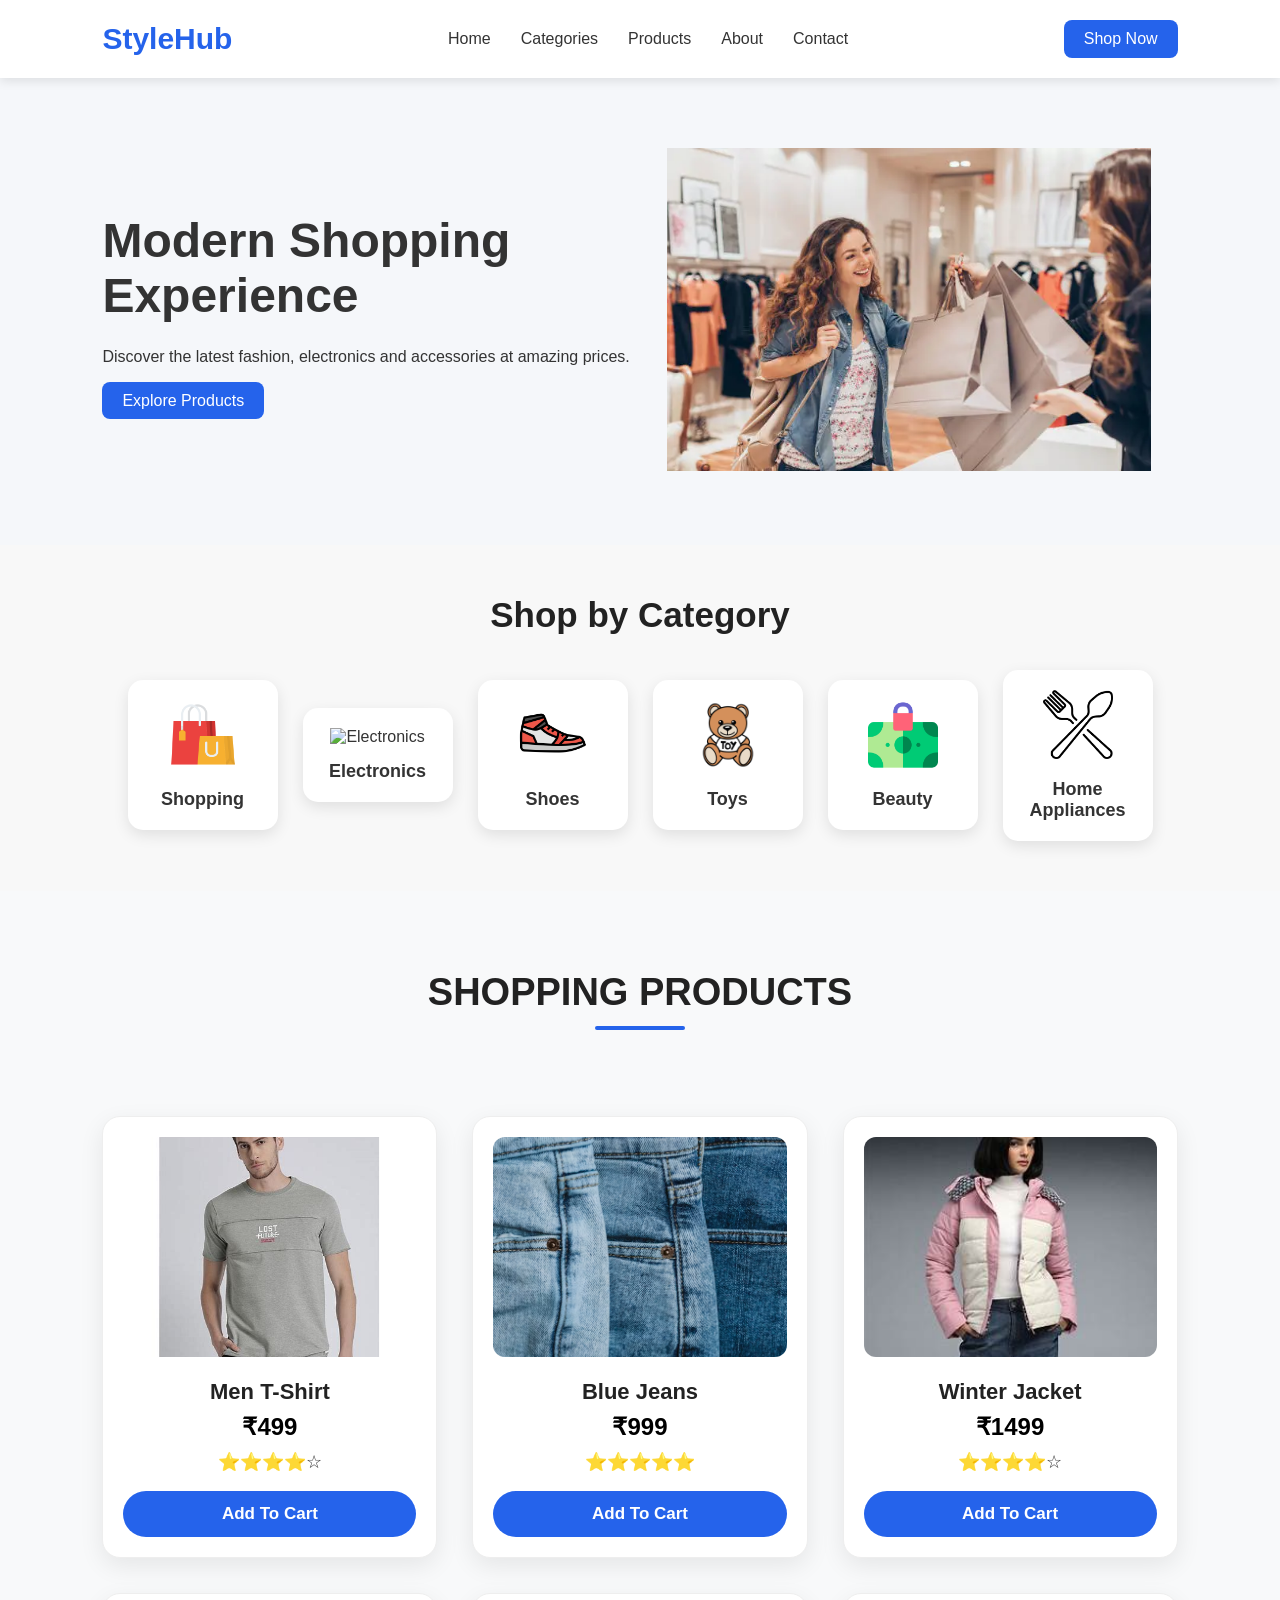
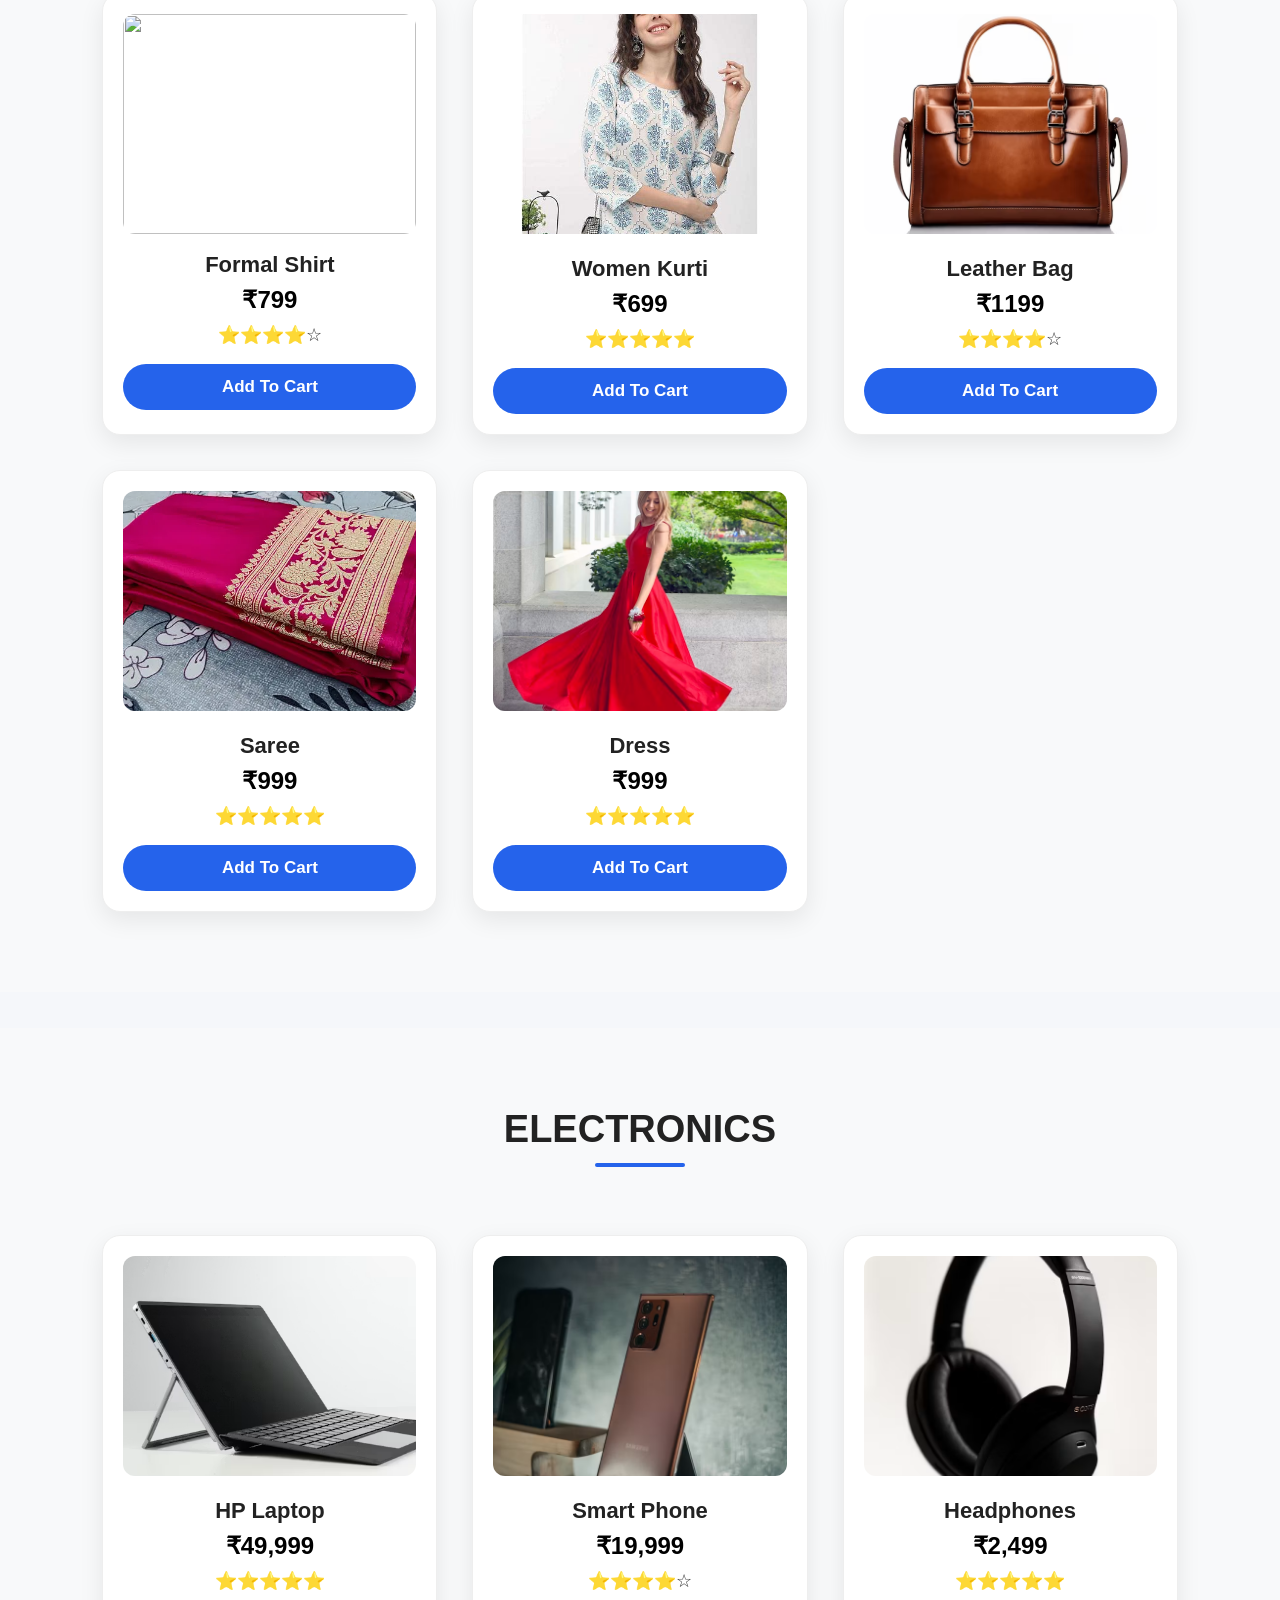
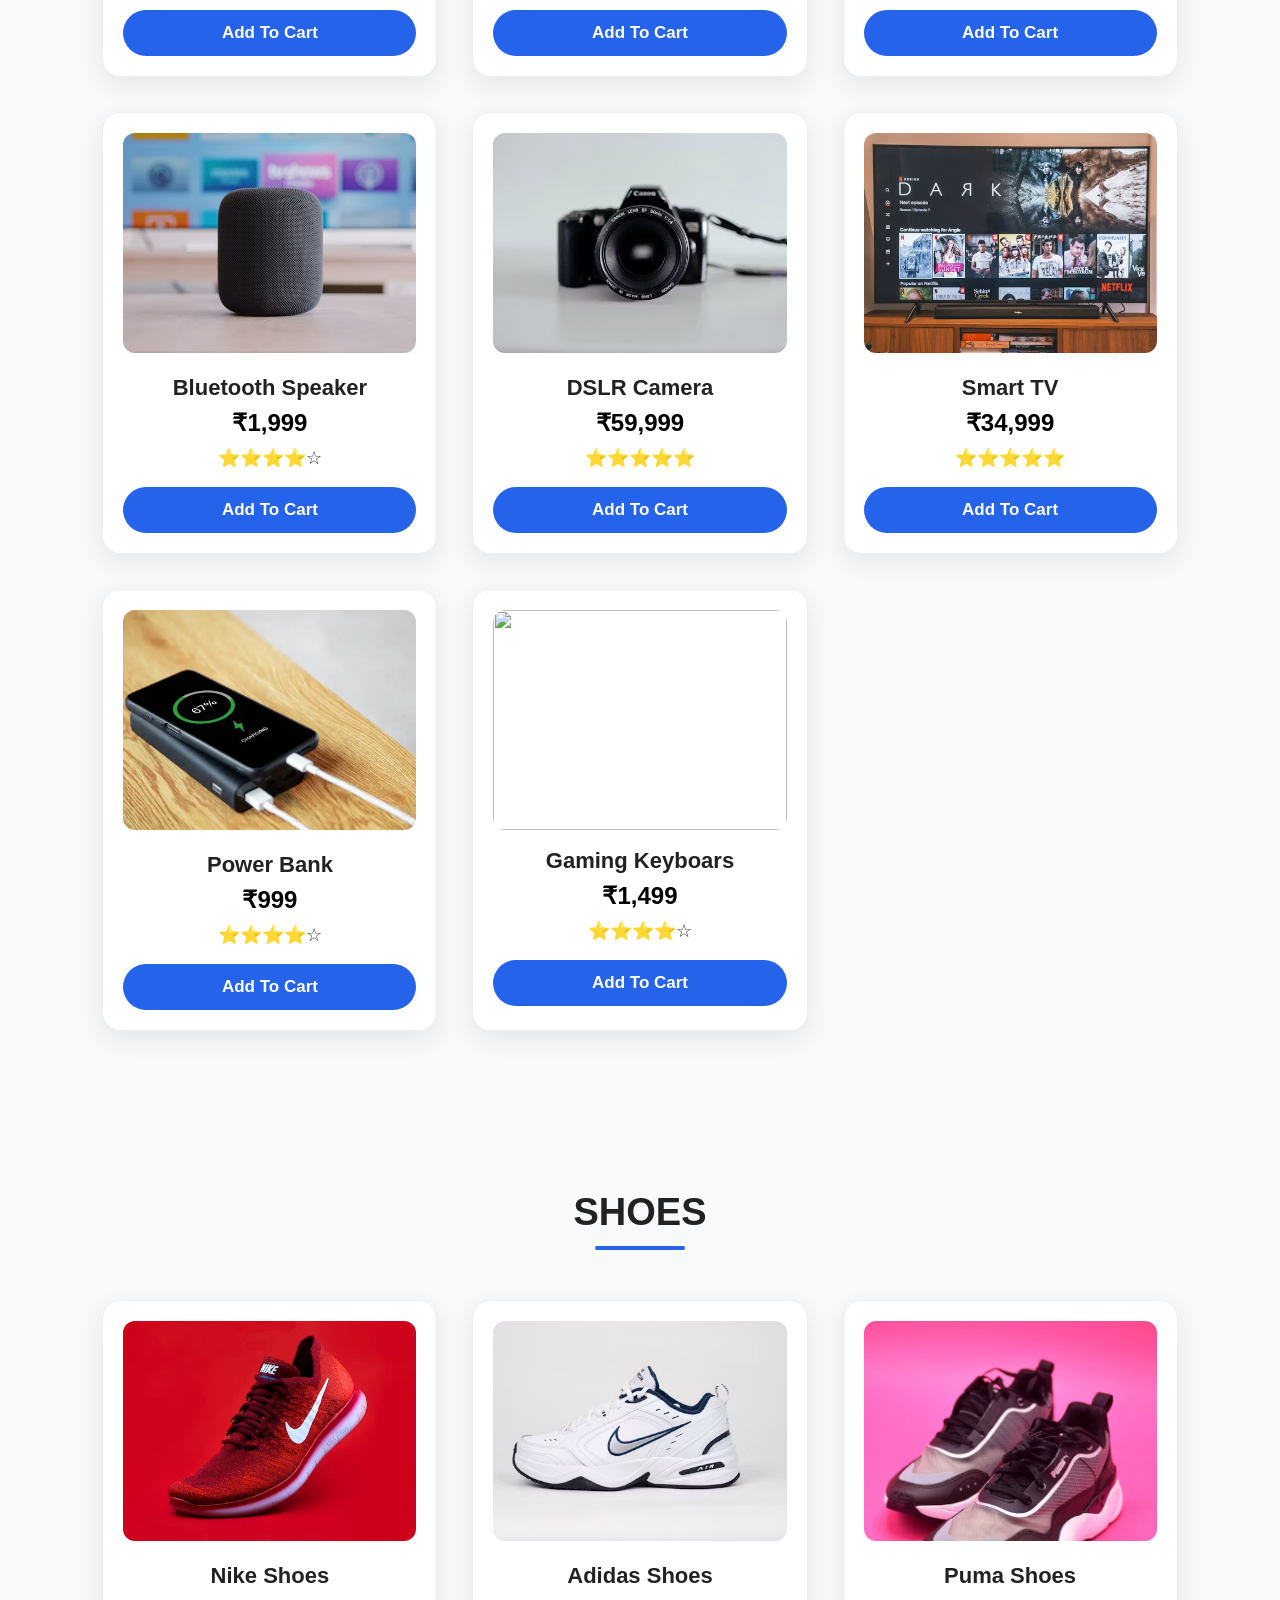
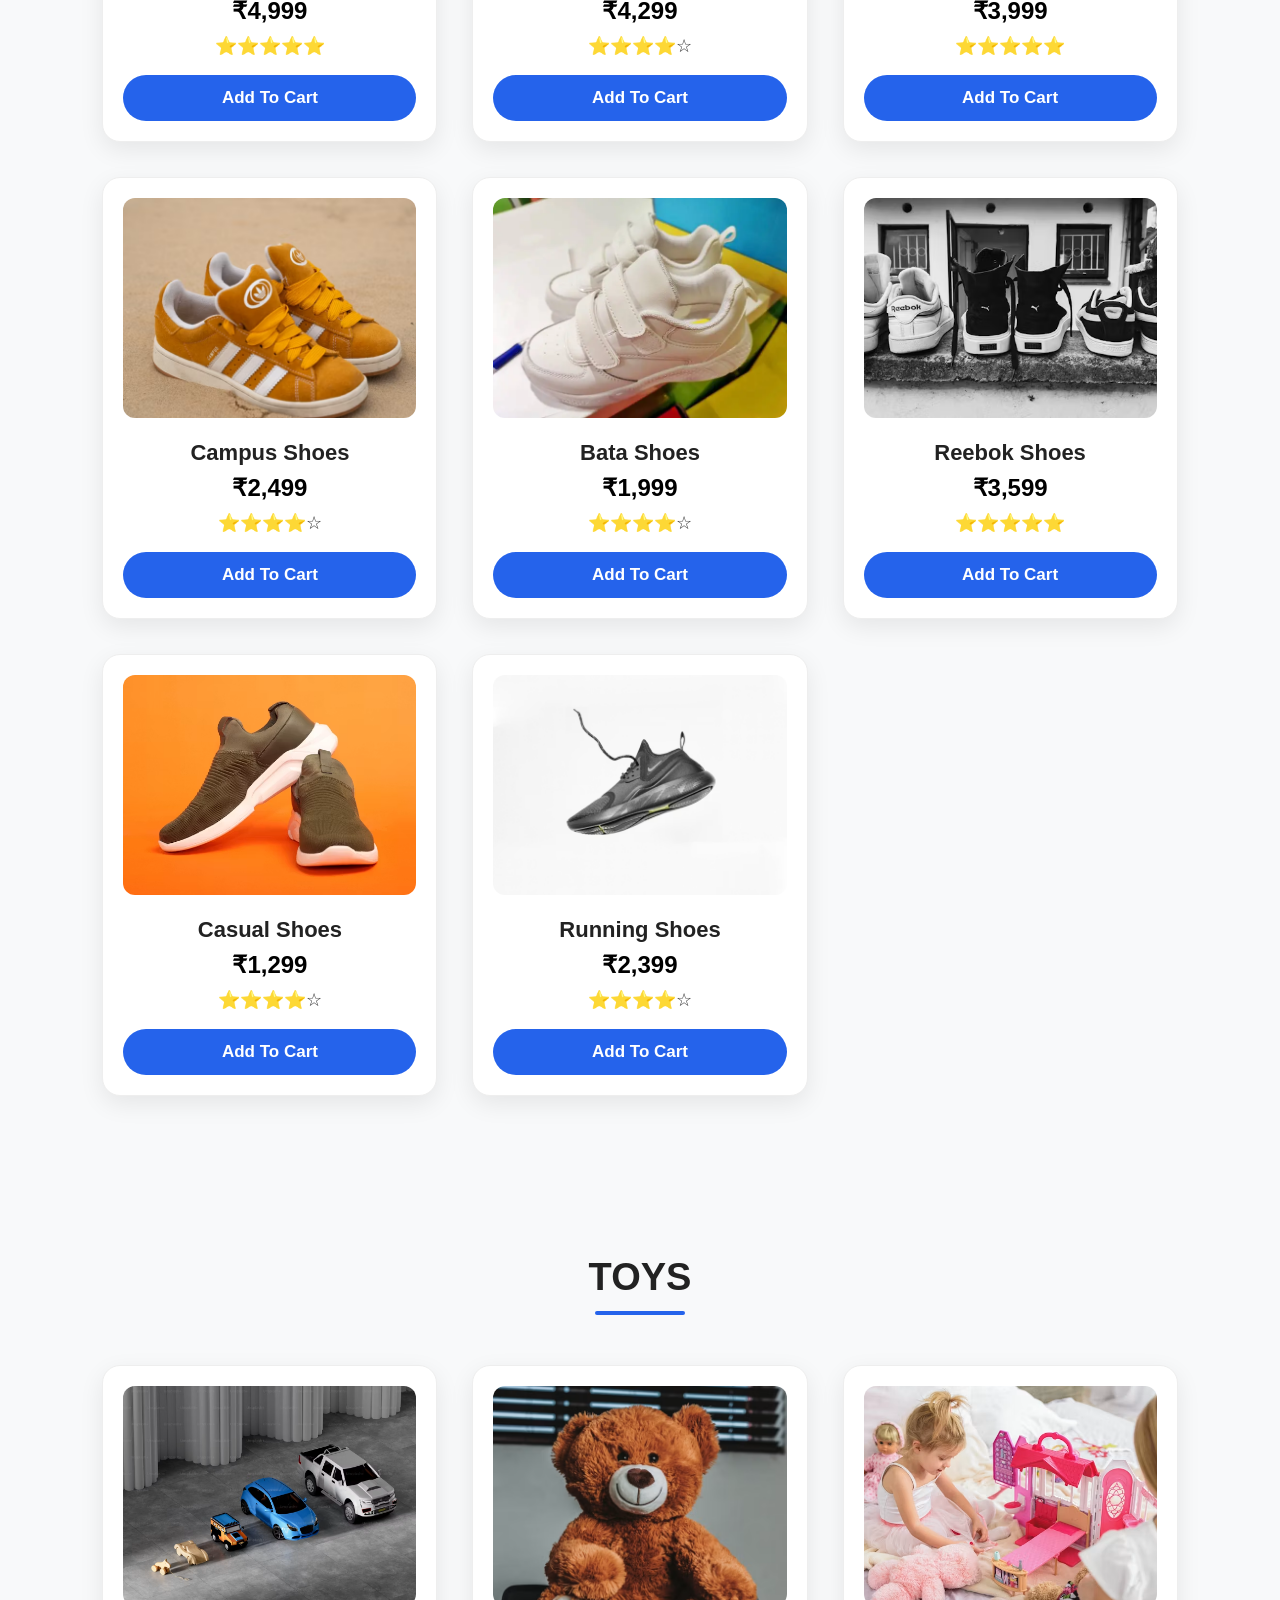
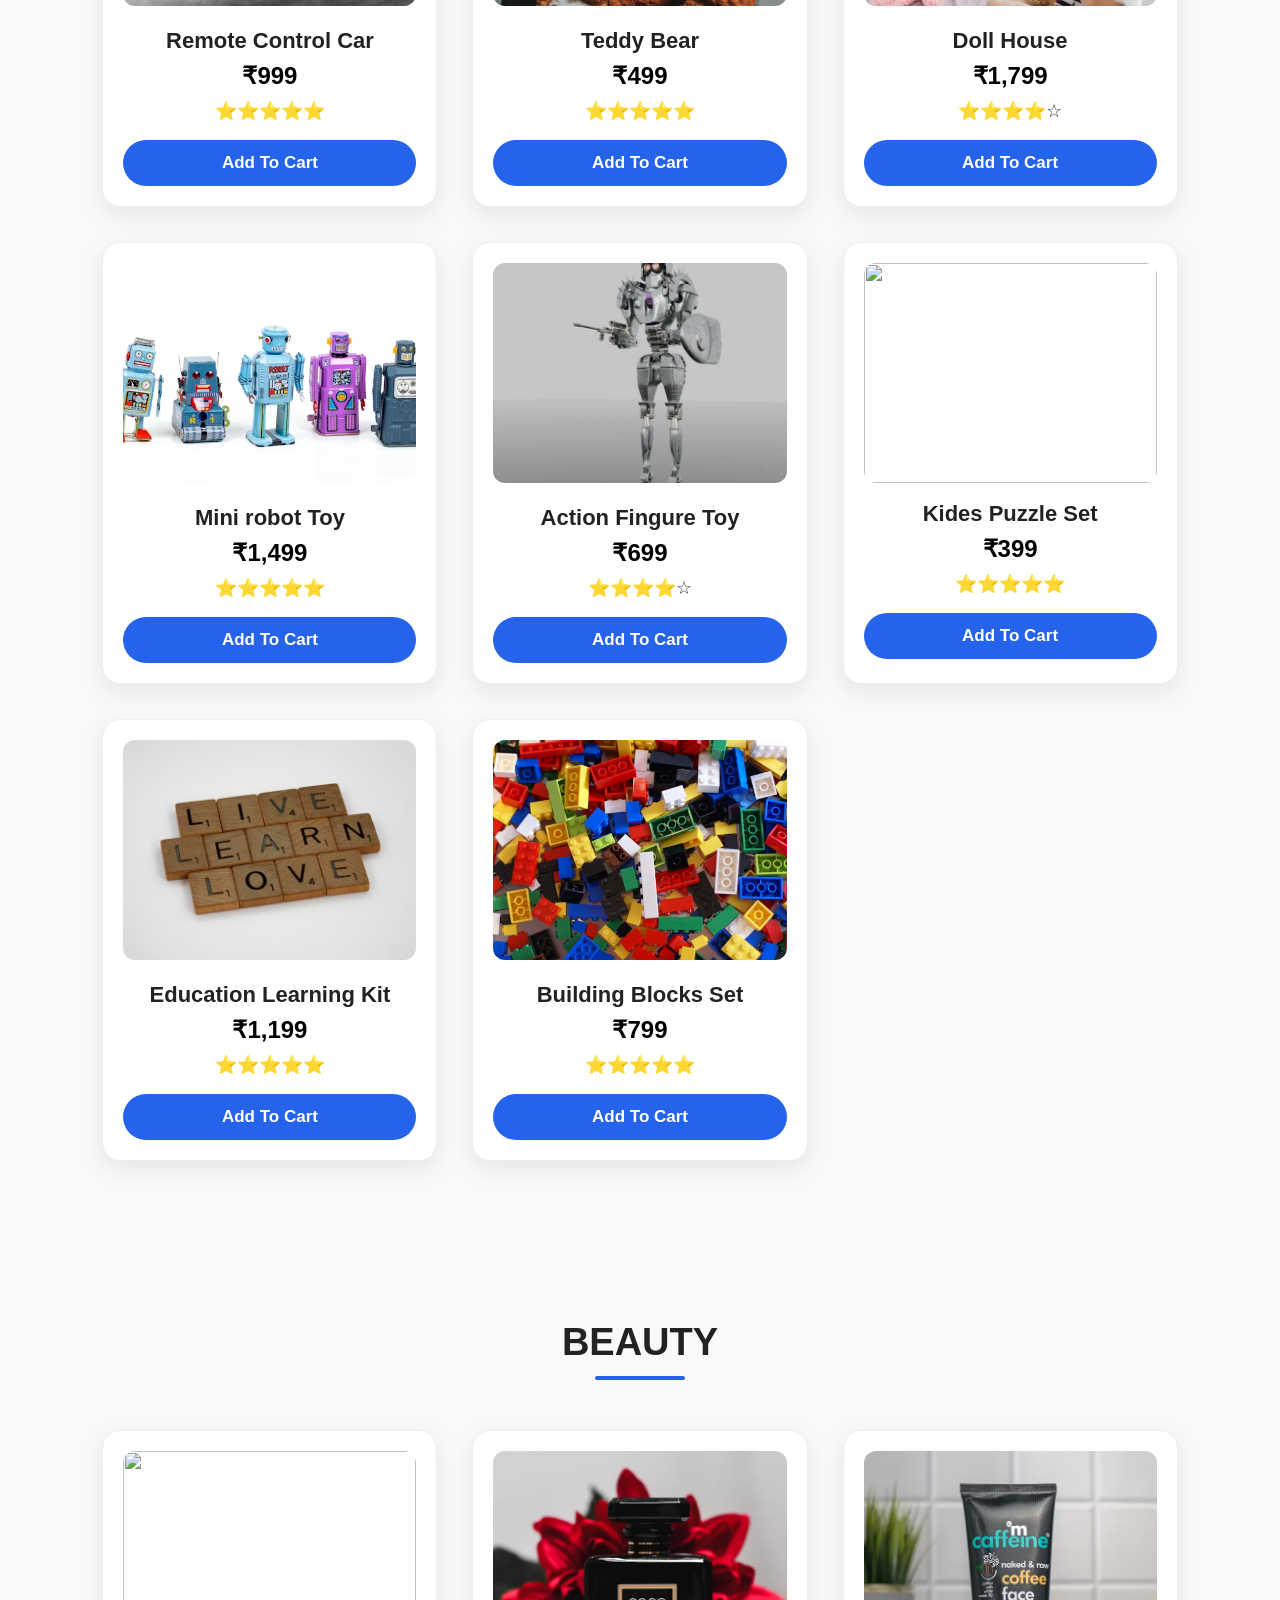
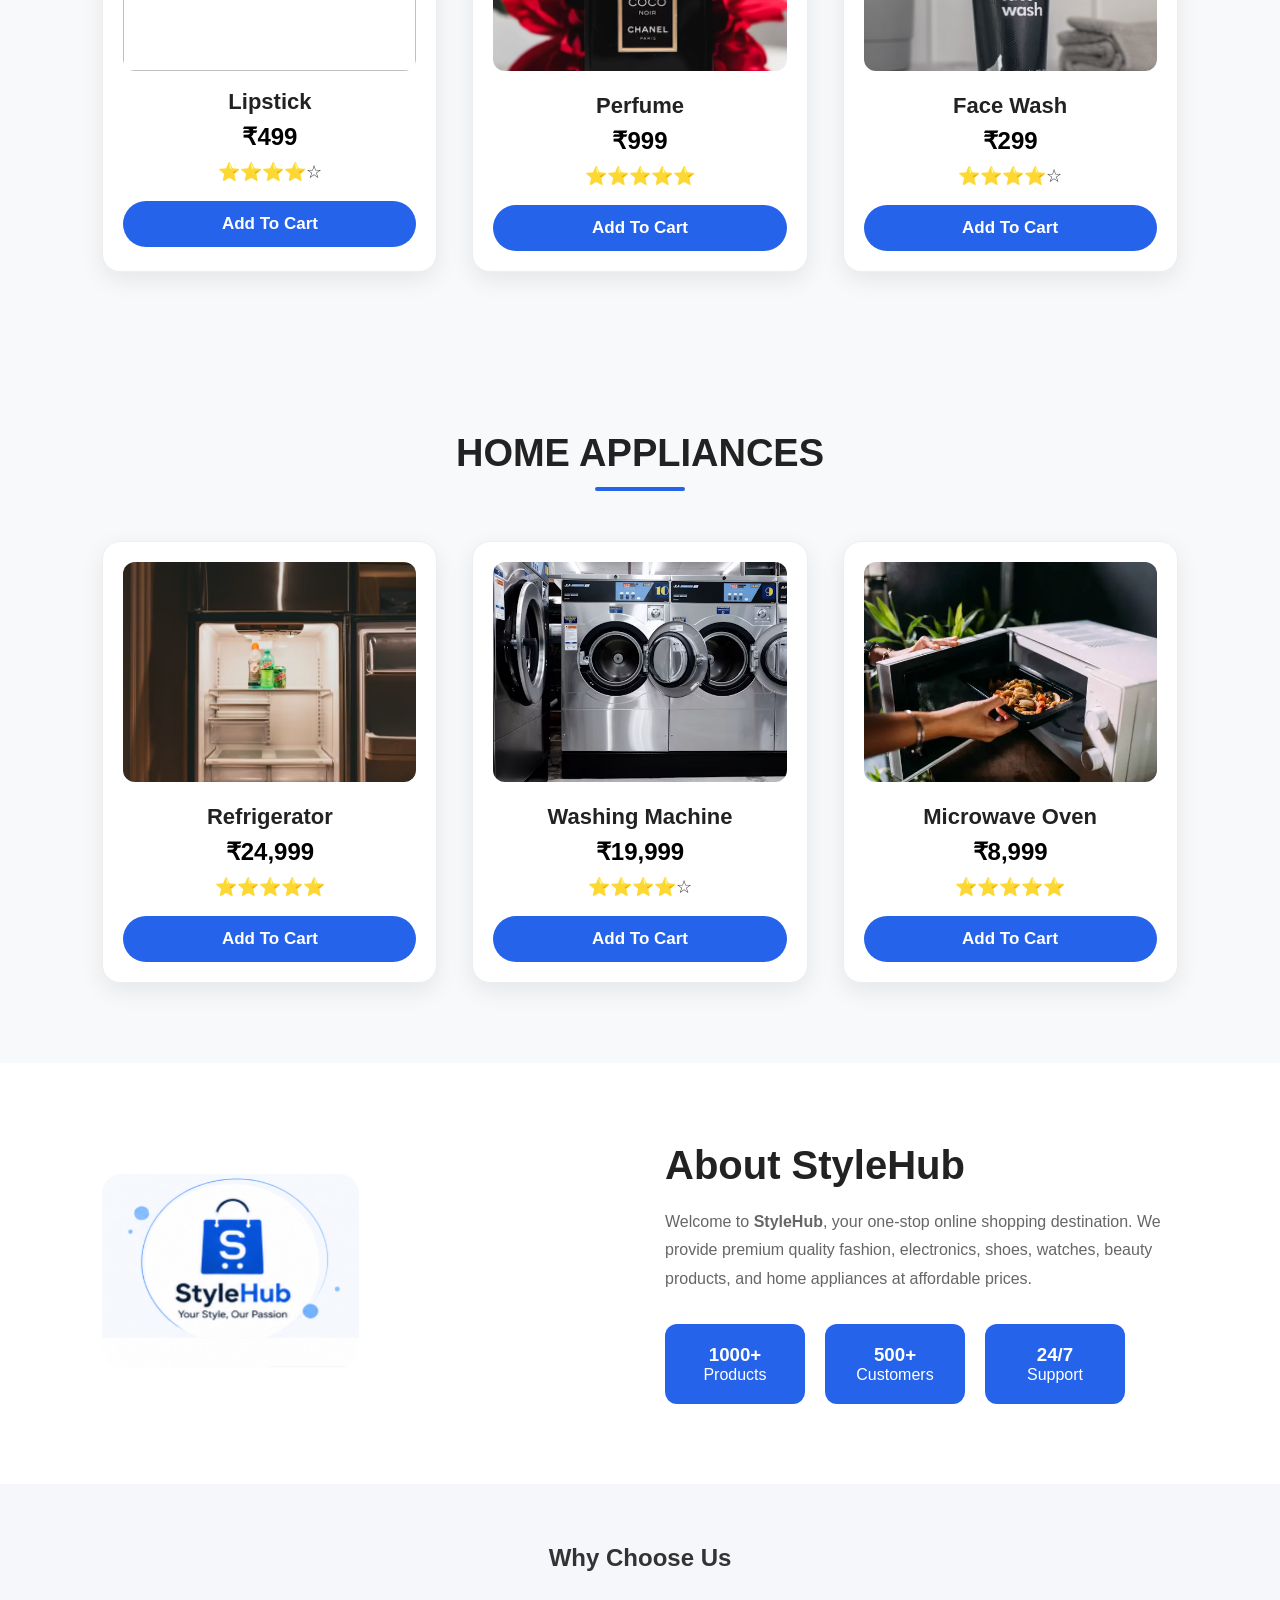
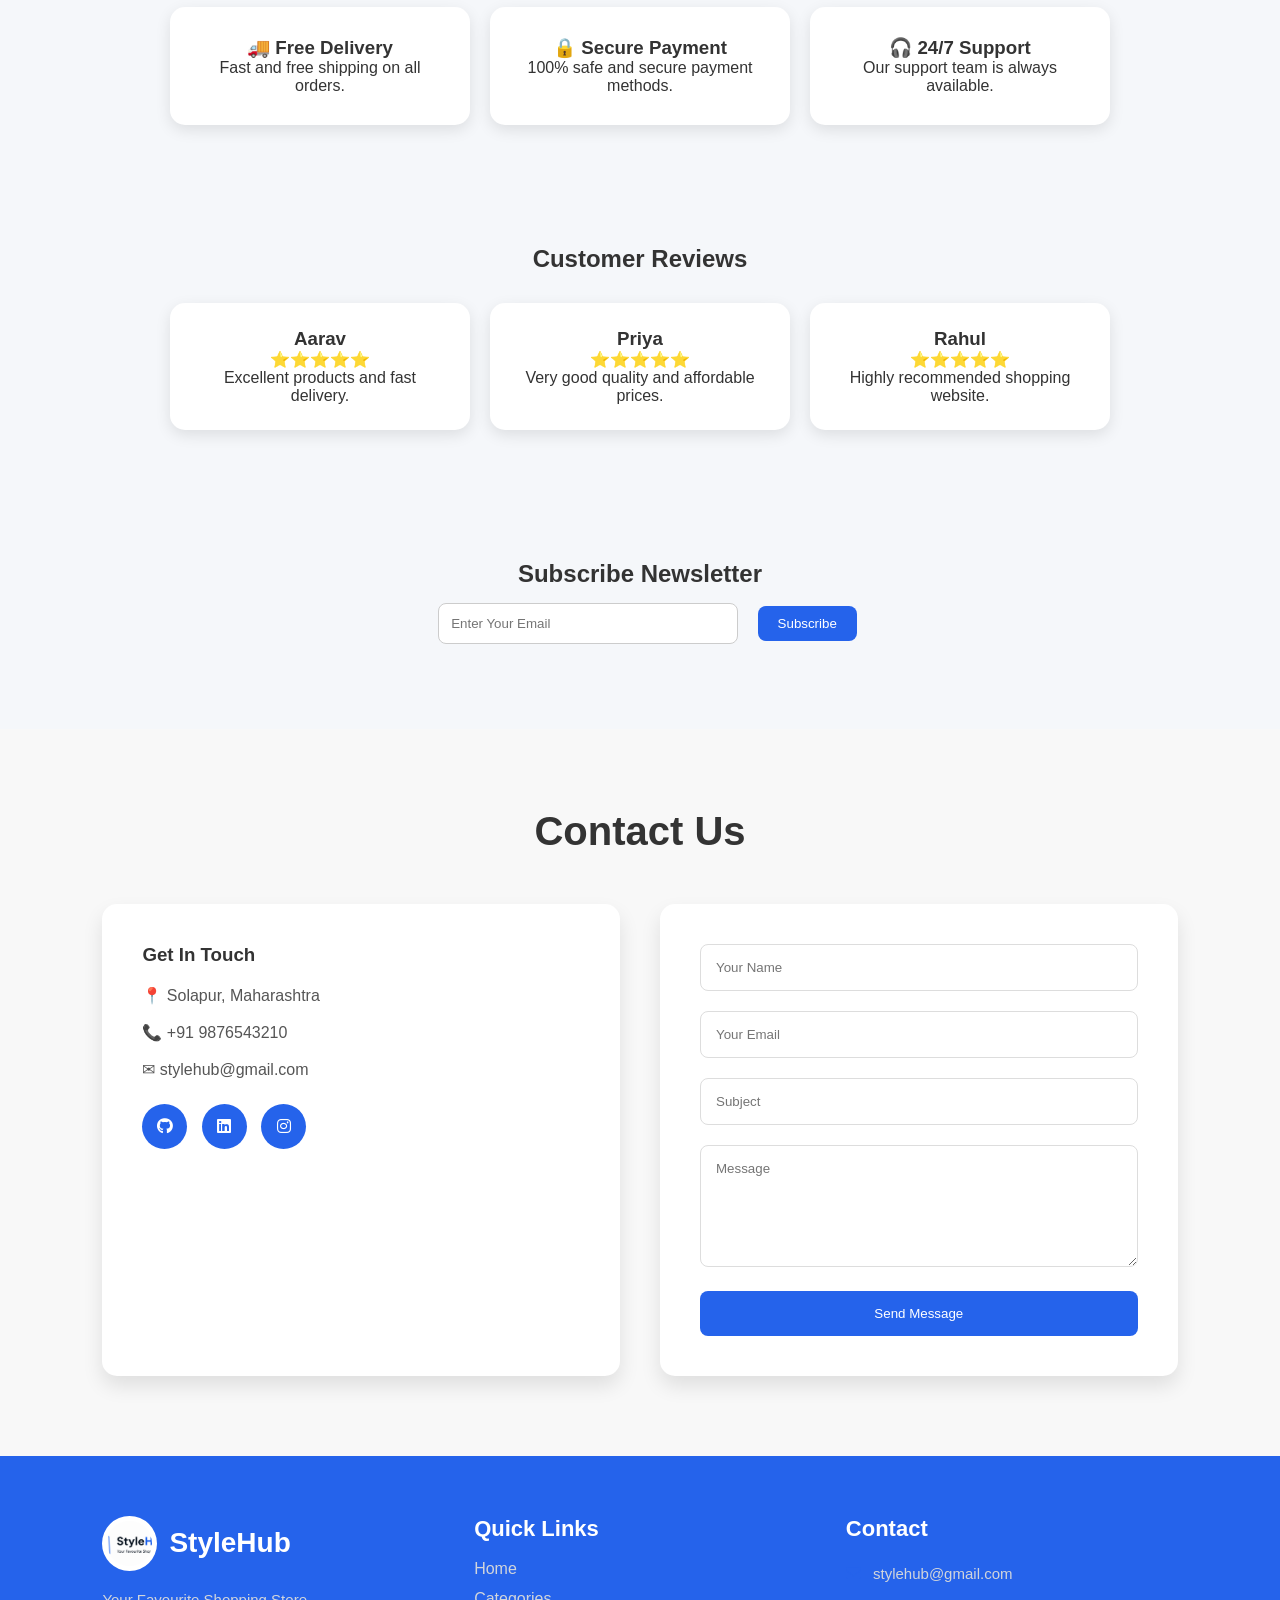
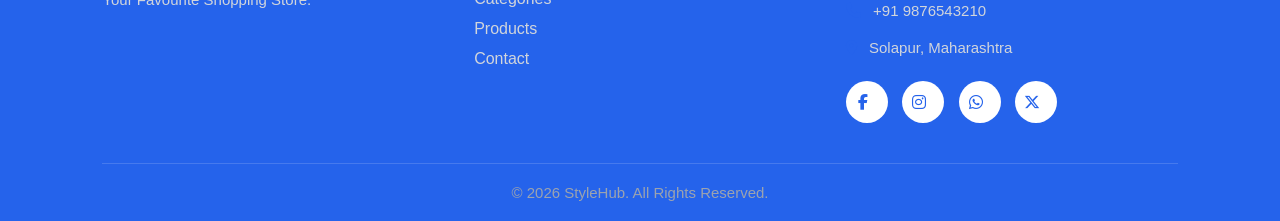
==== commit 98cba8a8: "Add files via upload" ====
--- a/index.html
+++ b/index.html
@@ -37,7 +37,7 @@
         </div>
 
         <div class="hero-image">
-            <img src="images/shopping.webp" alt="Shopping">
+            <img src="shopping.webp" alt="Shopping">
         </div>
     </section>
 
@@ -50,32 +50,32 @@
     <div class="category-container">
 
         <div class="category-card">
-            <img src="assign/shoppinglogo.png" alt="Shopping">
+            <img src="shoppinglogo.png" alt="Shopping">
             <p>Shopping</p>
         </div>
 
         <div class="category-card">
-            <img src="assign/electroniclogo.png" alt="Electronics">
+            <img src="electroniclogo.png" alt="Electronics">
             <p>Electronics</p>
         </div>
 
         <div class="category-card">
-            <img src="assign/shoes.png" alt="Shoes">
+            <img src="shoes.png" alt="Shoes">
             <p>Shoes</p>
         </div>
 
         <div class="category-card">
-            <img src="images/toylogo.png" alt="Toy'S">
-            <p>Toy's</p>
+            <img src="toylogo.png" alt="Toy'S">
+            <p>Toys</p>
         </div>
 
         <div class="category-card">
-            <img src="images/beautylogo.png" alt="Beauty">
+            <img src="beautylogo.png" alt="Beauty">
             <p>Beauty</p>
         </div>
 
         <div class="category-card">
-            <img src="images/home.png" alt="Home Appliances">
+            <img src="home.png" alt="Home Appliances"> 
             <p>Home Appliances</p>
         </div>
 
@@ -94,7 +94,7 @@
 
 <div class="product-card">
 
-<img src="images/tshirt.jfif">
+<img src="tshirt.jfif">
 
 <h3>Men T-Shirt</h3>
 
@@ -112,7 +112,7 @@
 
 <div class="product-card">
 
-<img src="images/bluejeans1.avif">
+<img src="bluejeans1.avif">
 
 <h3>Blue Jeans</h3>
 
@@ -130,7 +130,7 @@
 
 <div class="product-card">
 
-<img src="images/winterjacket.jfif">
+<img src="winterjacket.jfif">
 
 <h3>Winter Jacket</h3>
 
@@ -149,7 +149,7 @@
 
 <div class="product-card">
 
-<img src="images/formalshirt.webp">
+<img src="formalshirt.webp">
 
 <h3>Formal Shirt</h3>
 
@@ -167,7 +167,7 @@
 
 <div class="product-card">
 
-<img src="images/kurti.jfif">
+<img src="kurti.jfif">
 
 <h3>Women Kurti</h3>
 
@@ -185,7 +185,7 @@
 
 <div class="product-card">
 
-<img src="images/leatherbag.avif">
+<img src="leatherbag.avif">
 
 <h3>Leather Bag</h3>
 
@@ -201,7 +201,7 @@
 
 <div class="product-card">
 
-<img src="images/saree.webp">
+<img src="saree.webp">
 
 <h3>Saree</h3>
 
@@ -218,7 +218,7 @@
 
 <div class="product-card">
 
-<img src="images/dress.avif">
+<img src="dress.avif">
 
 <h3>Dress</h3>
 
@@ -245,7 +245,7 @@
     <div class="product-container">
 
         <div class="product-card">
-            <img src="images/laptophp.avif" alt="">
+            <img src="laptophp.avif" alt="">
             <h3>HP Laptop</h3>
             <h4>₹49,999</h4>
             <p>⭐⭐⭐⭐⭐</p>
@@ -253,7 +253,7 @@
         </div>
 
         <div class="product-card">
-            <img src="images/samrtphone.avif" alt="">
+            <img src="samrtphone.avif" alt="">
             <h3>Smart Phone</h3>
             <h4>₹19,999</h4>
             <p>⭐⭐⭐⭐☆</p>
@@ -261,7 +261,7 @@
         </div>
 
         <div class="product-card">
-            <img src="images/headphone.avif" alt="">
+            <img src="headphone.avif" alt="">
             <h3>Headphones</h3>
             <h4>₹2,499</h4>
             <p>⭐⭐⭐⭐⭐</p>
@@ -269,7 +269,7 @@
         </div>
 
         <div class="product-card">
-            <img src="images/bluetoothspeaker.avif" alt="">
+            <img src="bluetoothspeaker.avif" alt="">
             <h3>Bluetooth Speaker</h3>
             <h4>₹1,999</h4>
             <p>⭐⭐⭐⭐☆</p>
@@ -277,7 +277,7 @@
         </div>
 
         <div class="product-card">
-            <img src="images/dslrcamera.avif" alt="">
+            <img src="dslrcamera.avif" alt="">
             <h3>DSLR Camera</h3>
             <h4>₹59,999</h4>
             <p>⭐⭐⭐⭐⭐</p>
@@ -285,7 +285,7 @@
         </div>
 
         <div class="product-card">
-            <img src="images/smarttv.avif" alt="">
+            <img src="smarttv.avif" alt="">
             <h3>Smart TV</h3>
             <h4>₹34,999</h4>
             <p>⭐⭐⭐⭐⭐</p>
@@ -293,7 +293,7 @@
         </div>
 
 <div class="product-card">
-            <img src="images/powerbank.webp" alt="">
+            <img src="powerbank.webp" alt="">
             <h3>Power Bank</h3>
             <h4>₹999</h4>
             <p>⭐⭐⭐⭐☆</p>
@@ -303,7 +303,7 @@
 
 
         <div class="product-card">
-            <img src="images/gamekey.webp" alt="">
+            <img src="gamekey.webp" alt="">
             <h3>Gaming Keyboars</h3>
             <h4>₹1,499</h4>
             <p>⭐⭐⭐⭐☆</p>
@@ -325,7 +325,7 @@
     <div class="product-container">
 
         <div class="product-card">
-            <img src="images/nikeshoes.avif" alt="">
+            <img src="nikeshoes.avif" alt="">
             <h3>Nike Shoes</h3>
             <h4>₹4,999</h4>
             <p>⭐⭐⭐⭐⭐</p>
@@ -333,7 +333,7 @@
         </div>
 
         <div class="product-card">
-            <img src="images/adidas.avif" alt="">
+            <img src="adidas.avif" alt="">
             <h3>Adidas Shoes</h3>
             <h4>₹4,299</h4>
             <p>⭐⭐⭐⭐☆</p>
@@ -341,7 +341,7 @@
         </div>
 
         <div class="product-card">
-            <img src="images/pumashoes.avif" alt="">
+            <img src="pumashoes.avif" alt="">
             <h3>Puma Shoes</h3>
             <h4>₹3,999</h4>
             <p>⭐⭐⭐⭐⭐</p>
@@ -349,7 +349,7 @@
         </div>
 
         <div class="product-card">
-            <img src="images/campusshoes.avif" alt="">
+            <img src="campusshoes.avif" alt="">
             <h3>Campus Shoes</h3>
             <h4>₹2,499</h4>
             <p>⭐⭐⭐⭐☆</p>
@@ -357,7 +357,7 @@
         </div>
 
         <div class="product-card">
-            <img src="images/bata.webp" alt="">
+            <img src="bata.webp" alt="">
             <h3>Bata Shoes</h3>
             <h4>₹1,999</h4>
             <p>⭐⭐⭐⭐☆</p>
@@ -365,7 +365,7 @@
         </div>
 
         <div class="product-card">
-            <img src="images/reebok.avif" alt="">
+            <img src="reebok.avif" alt="">
             <h3>Reebok Shoes</h3>
             <h4>₹3,599</h4>
             <p>⭐⭐⭐⭐⭐</p>
@@ -374,7 +374,7 @@
 
 
         <div class="product-card">
-            <img src="images/casual.avif" alt="">
+            <img src="casual.avif" alt="">
             <h3>Casual Shoes</h3>
             <h4>₹1,299</h4>
             <p>⭐⭐⭐⭐☆</p>
@@ -385,7 +385,7 @@
 
 
         <div class="product-card">
-            <img src="images/running.avif" alt="">
+            <img src="running.avif" alt="">
             <h3>Running Shoes</h3>
             <h4>₹2,399</h4>
             <p>⭐⭐⭐⭐☆</p>
@@ -405,7 +405,7 @@
     <div class="product-container">
 
         <div class="product-card">
-            <img src="images/remotecontrol.avif" alt="">
+            <img src="remotecontrol.avif" alt="">
             <h3>Remote Control Car</h3>
             <h4>₹999</h4>
             <p>⭐⭐⭐⭐⭐</p>
@@ -413,7 +413,7 @@
         </div>
 
         <div class="product-card">
-            <img src="images/teddybear.avif" alt="">
+            <img src="teddybear.avif" alt="">
             <h3>Teddy Bear</h3>
             <h4>₹499</h4>
             <p>⭐⭐⭐⭐⭐</p>
@@ -421,7 +421,7 @@
         </div>
 
         <div class="product-card">
-            <img src="images/dollhouse.avif" alt="">
+            <img src="dollhouse.avif" alt="">
             <h3>Doll House</h3>
             <h4>₹1,799</h4>
             <p>⭐⭐⭐⭐☆</p>
@@ -429,7 +429,7 @@
         </div>
 
         <div class="product-card">
-            <img src="images/minirobot.avif" alt="">
+            <img src="minirobot.avif" alt="">
             <h3>Mini robot Toy</h3>
             <h4>₹1,499</h4>
             <p>⭐⭐⭐⭐⭐</p>
@@ -437,7 +437,7 @@
         </div>
 
         <div class="product-card">
-            <img src="images/actionfigure.webp" alt="">
+            <img src="actionfigure.webp" alt="">
             <h3>Action Fingure Toy</h3>
             <h4>₹699</h4>
             <p>⭐⭐⭐⭐☆</p>
@@ -445,7 +445,7 @@
         </div>
 
         <div class="product-card">
-            <img src="images/puzzle.webp" alt="">
+            <img src="puzzle.webp" alt="">
             <h3>Kides Puzzle Set</h3>
             <h4>₹399</h4>
             <p>⭐⭐⭐⭐⭐</p>
@@ -455,7 +455,7 @@
 
 
         <div class="product-card">
-            <img src="images/educationlearning.avif" alt="">
+            <img src="educationlearning.avif" alt="">
             <h3>Education Learning Kit</h3>
             <h4>₹1,199</h4>
             <p>⭐⭐⭐⭐⭐</p>
@@ -464,7 +464,7 @@
 
         
         <div class="product-card">
-            <img src="images/buildingblock.avif" alt="">
+            <img src="buildingblock.avif" alt="">
             <h3>Building Blocks Set</h3>
             <h4>₹799</h4>
             <p>⭐⭐⭐⭐⭐</p>
@@ -484,7 +484,7 @@
     <div class="product-container">
 
         <div class="product-card">
-            <img src="images/lipistick.webp" alt="">
+            <img src="lipstick.webp" alt="">
             <h3>Lipstick</h3>
             <h4>₹499</h4>
             <p>⭐⭐⭐⭐☆</p>
@@ -492,7 +492,7 @@
         </div>
 
         <div class="product-card">
-            <img src="images/perfume.avif" alt="">
+            <img src="perfume.avif" alt="">
             <h3>Perfume</h3>
             <h4>₹999</h4>
             <p>⭐⭐⭐⭐⭐</p>
@@ -500,7 +500,7 @@
         </div>
 
         <div class="product-card">
-            <img src="images/facewash.avif" alt="">
+            <img src="facewash.avif" alt="">
             <h3>Face Wash</h3>
             <h4>₹299</h4>
             <p>⭐⭐⭐⭐☆</p>
@@ -519,7 +519,7 @@
     <div class="product-container">
 
         <div class="product-card">
-            <img src="images/refrigrator.avif" alt="">
+            <img src="refrigrator.avif" alt="">
             <h3>Refrigerator</h3>
             <h4>₹24,999</h4>
             <p>⭐⭐⭐⭐⭐</p>
@@ -527,7 +527,7 @@
         </div>
 
         <div class="product-card">
-            <img src="images/washingmachine.avif" alt="">
+            <img src="washingmachine.avif" alt="">
             <h3>Washing Machine</h3>
             <h4>₹19,999</h4>
             <p>⭐⭐⭐⭐☆</p>
@@ -535,7 +535,7 @@
         </div>
 
         <div class="product-card">
-            <img src="images/microown.webp" alt="">
+            <img src="microown.webp" alt="">
             <h3>Microwave Oven</h3>
             <h4>₹8,999</h4>
             <p>⭐⭐⭐⭐⭐</p>
@@ -550,7 +550,7 @@
 <section id="about" class="about">
 
     <div class="about-image">
-        <img src="images/stylehublogo.png" alt="About">
+        <img src="stylehublogo.png" alt="About">
     </div>
 
     <div class="about-content">
@@ -729,7 +729,7 @@
         
         <div class="footer-box">
             <div class="footer-logo">
-                <img src="images/footer.png" alt="StyleHub Logo">
+                <img src="footer.png" alt="StyleHub Logo">
                 <h2>StyleHub</h2>
             </div>
 
--- a/style.css
+++ b/style.css
@@ -715,4 +715,4 @@
     .categories h2{
         font-size:28px;
     }
-}
+}
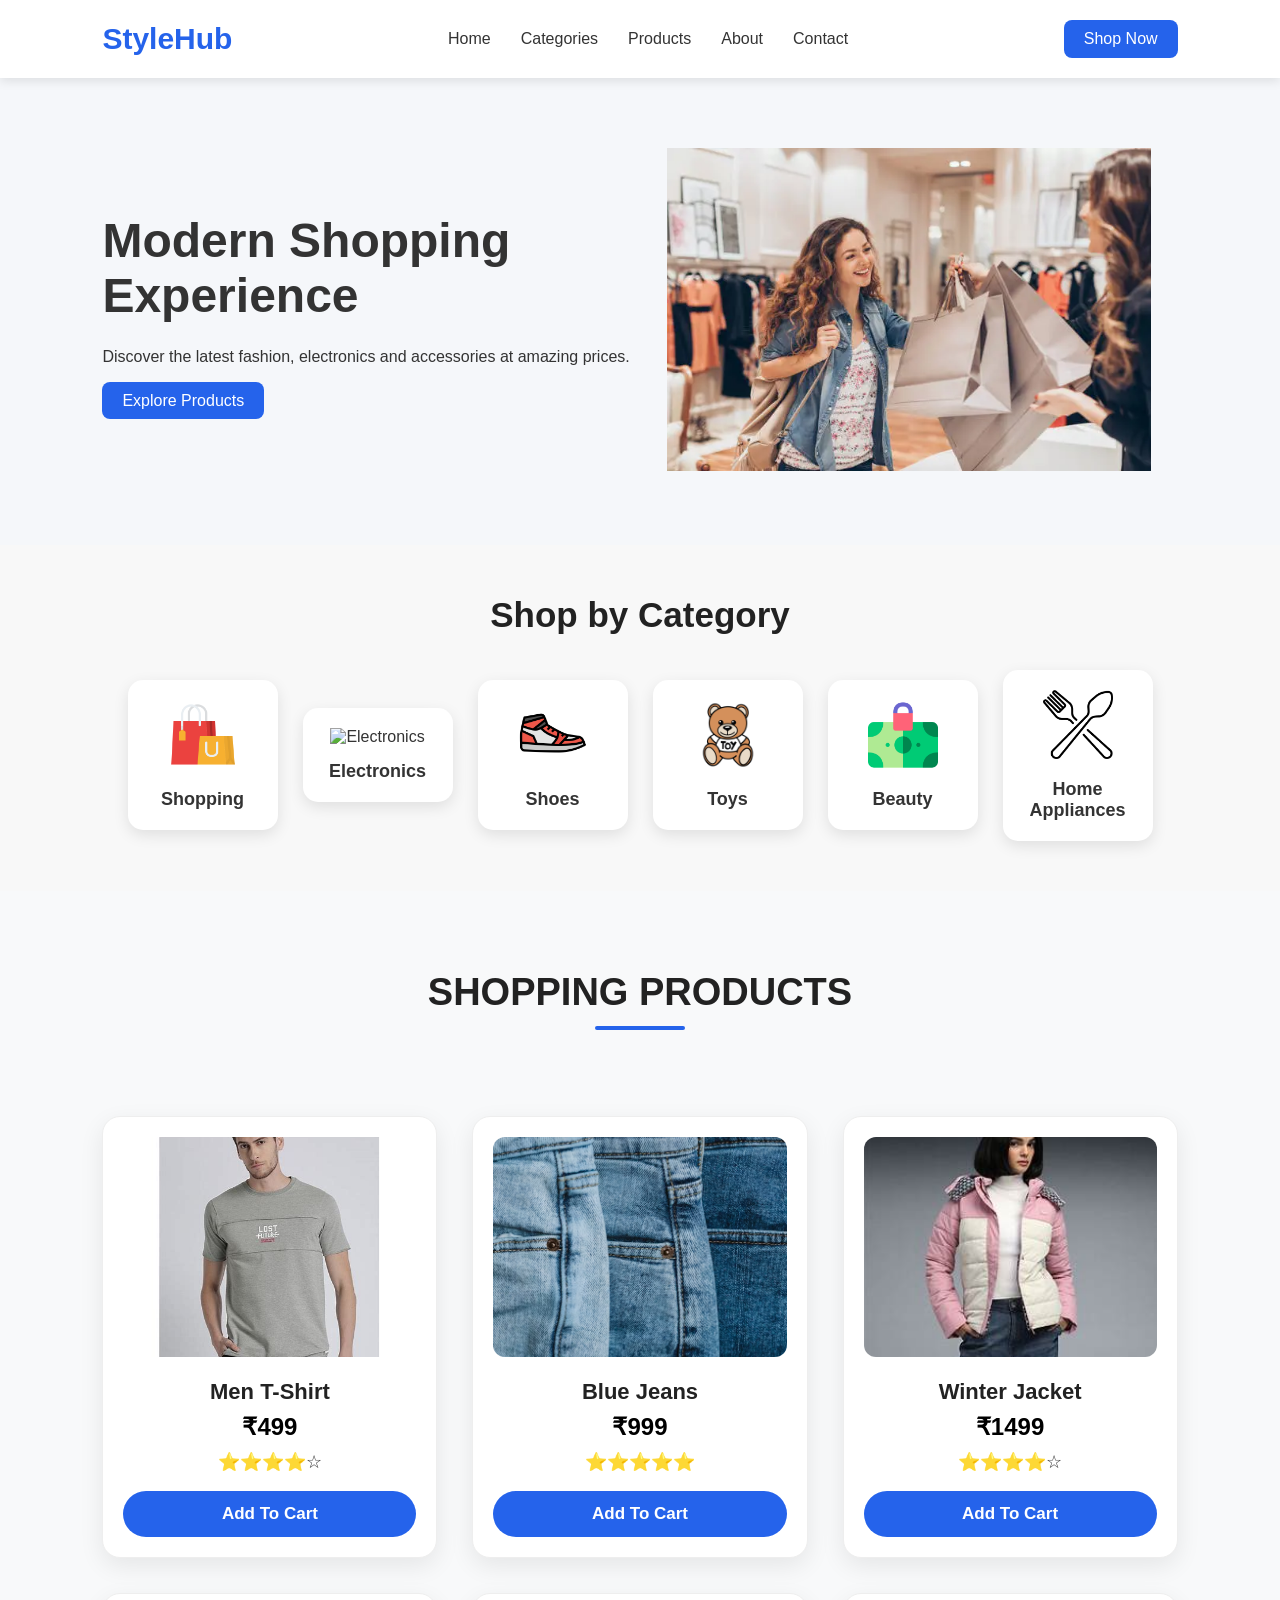
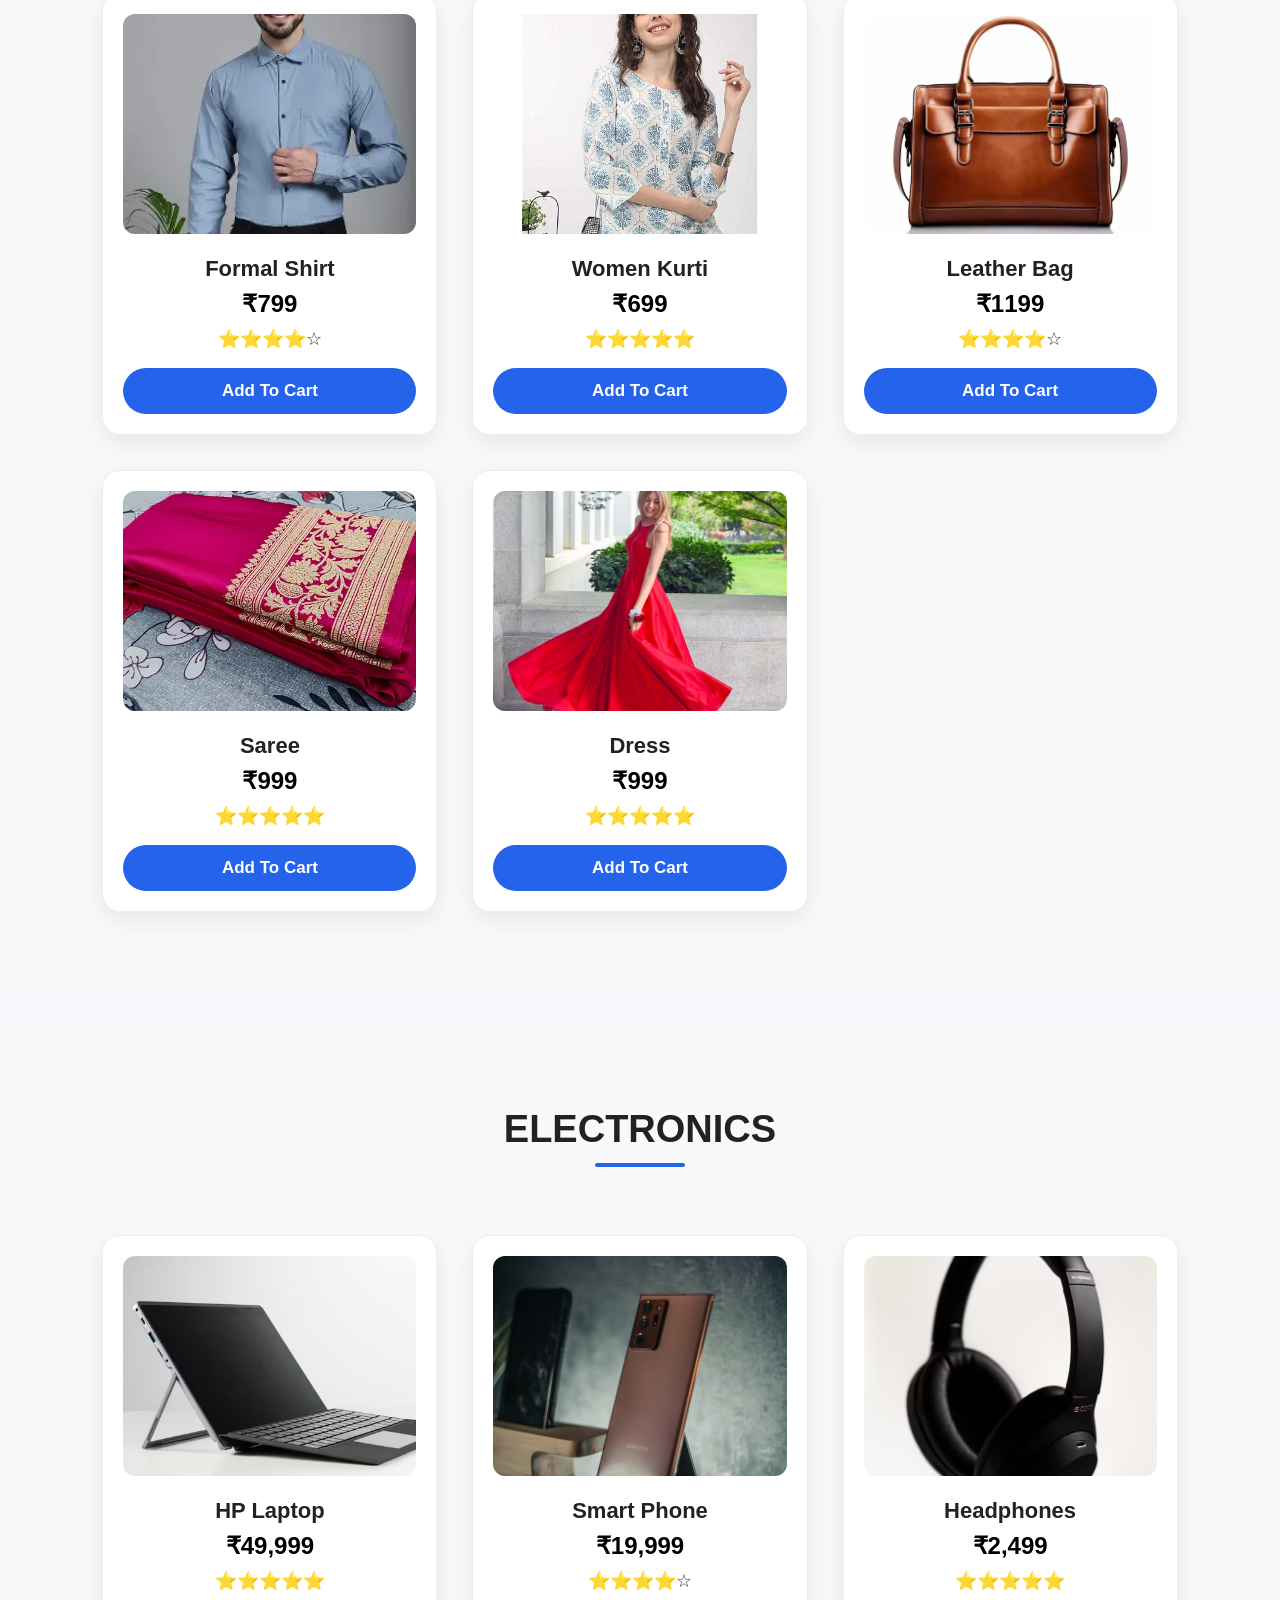
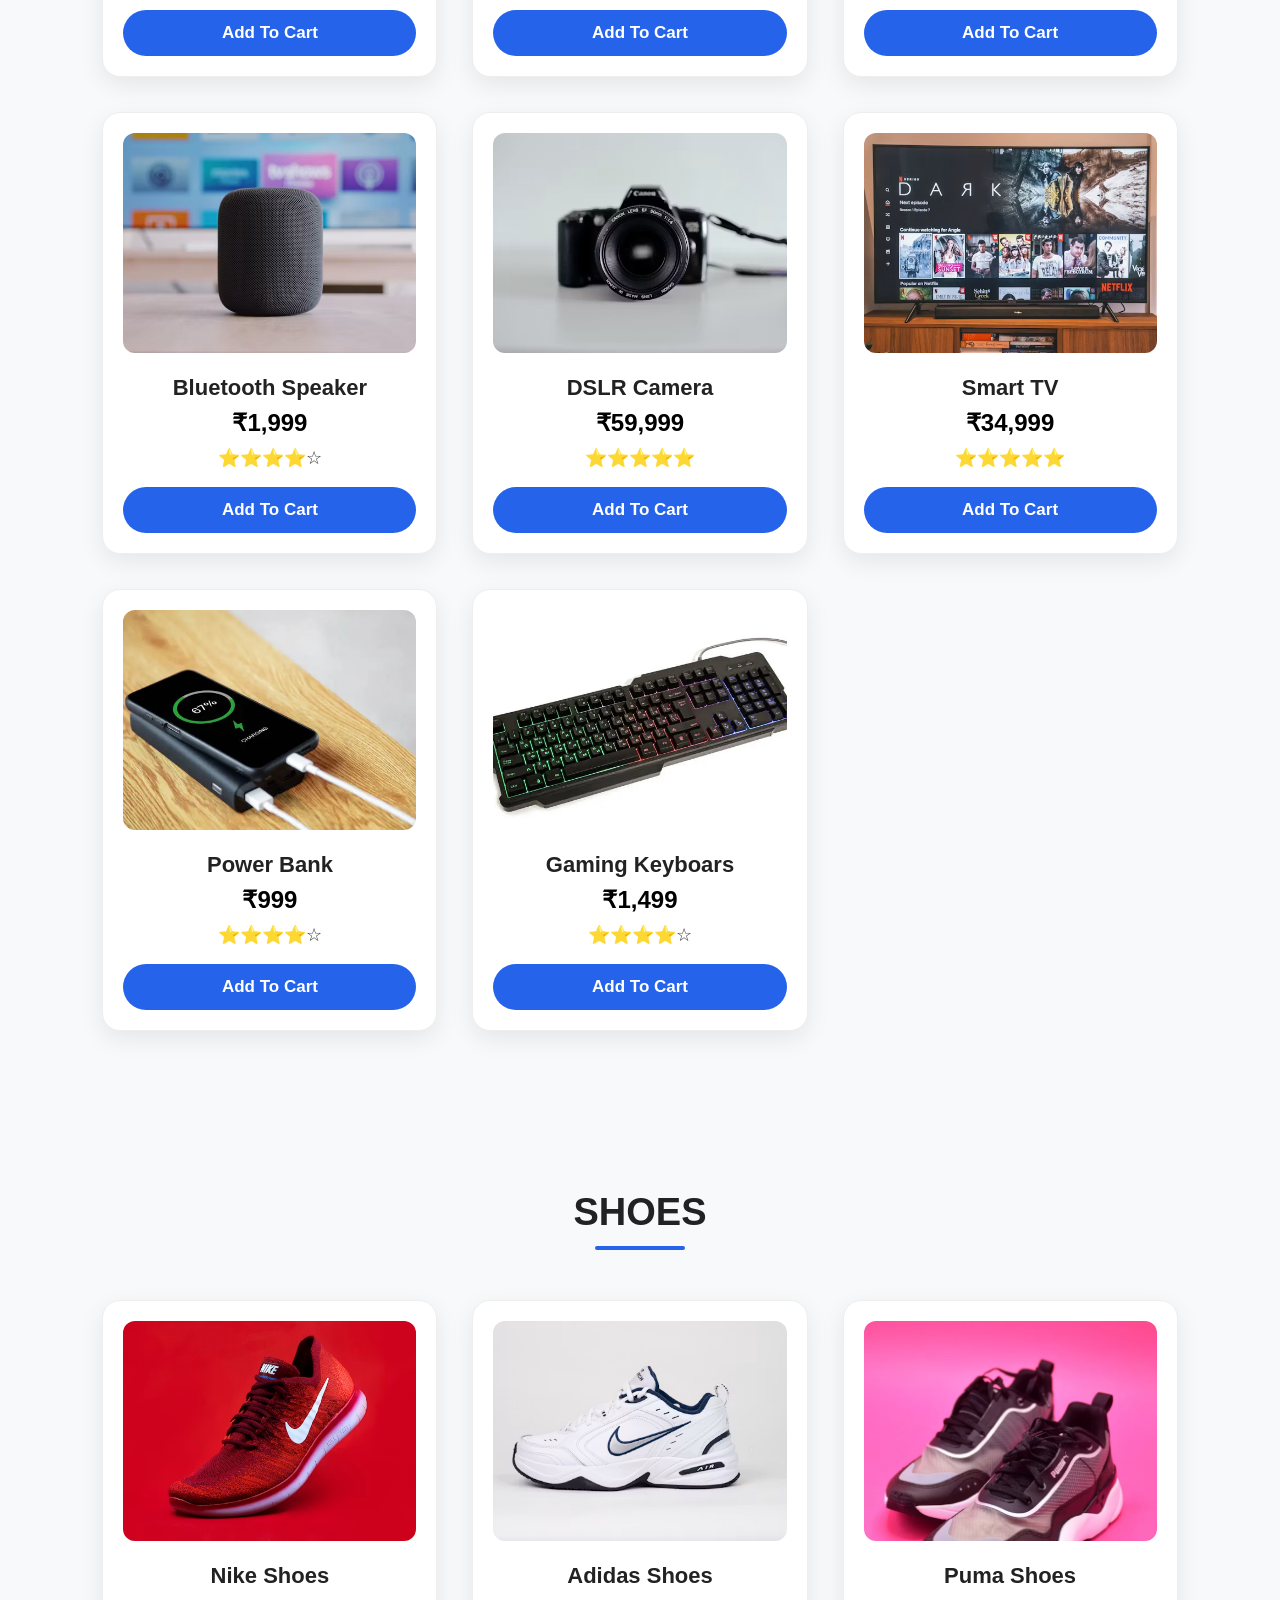
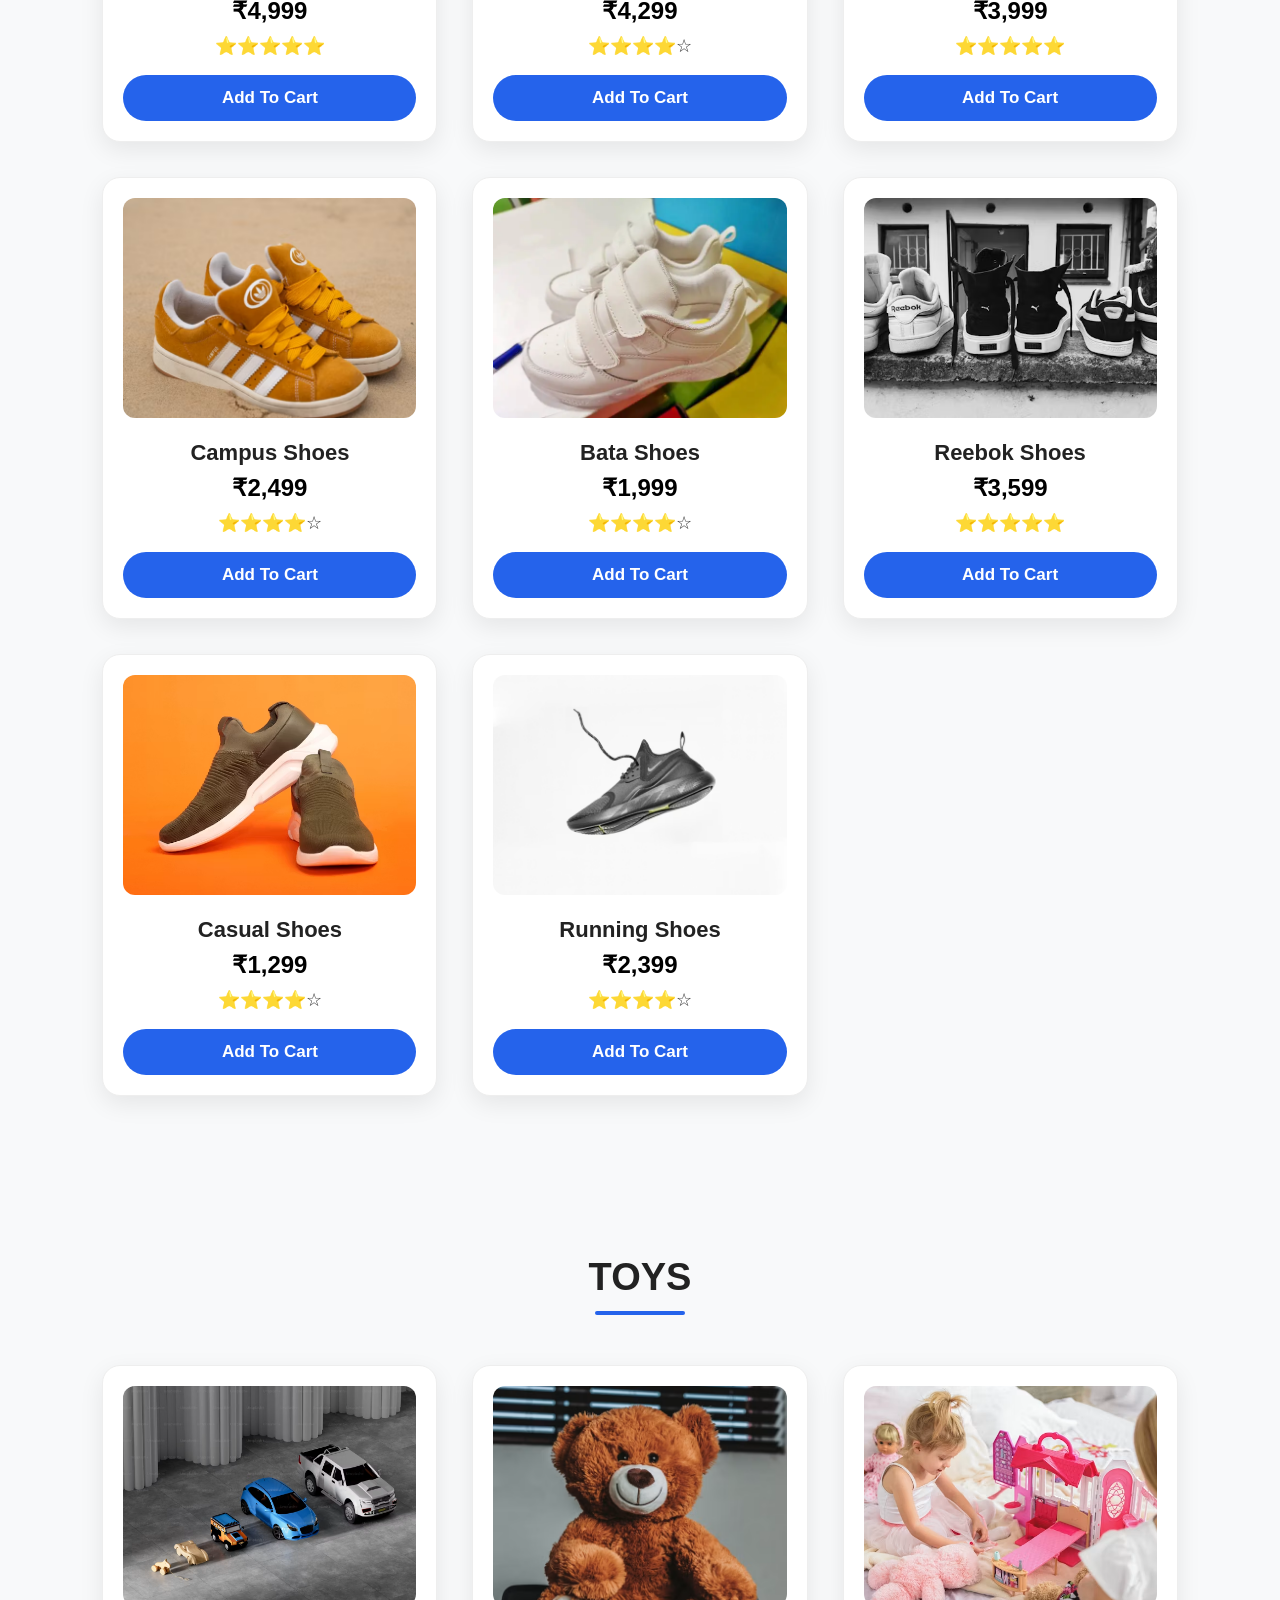
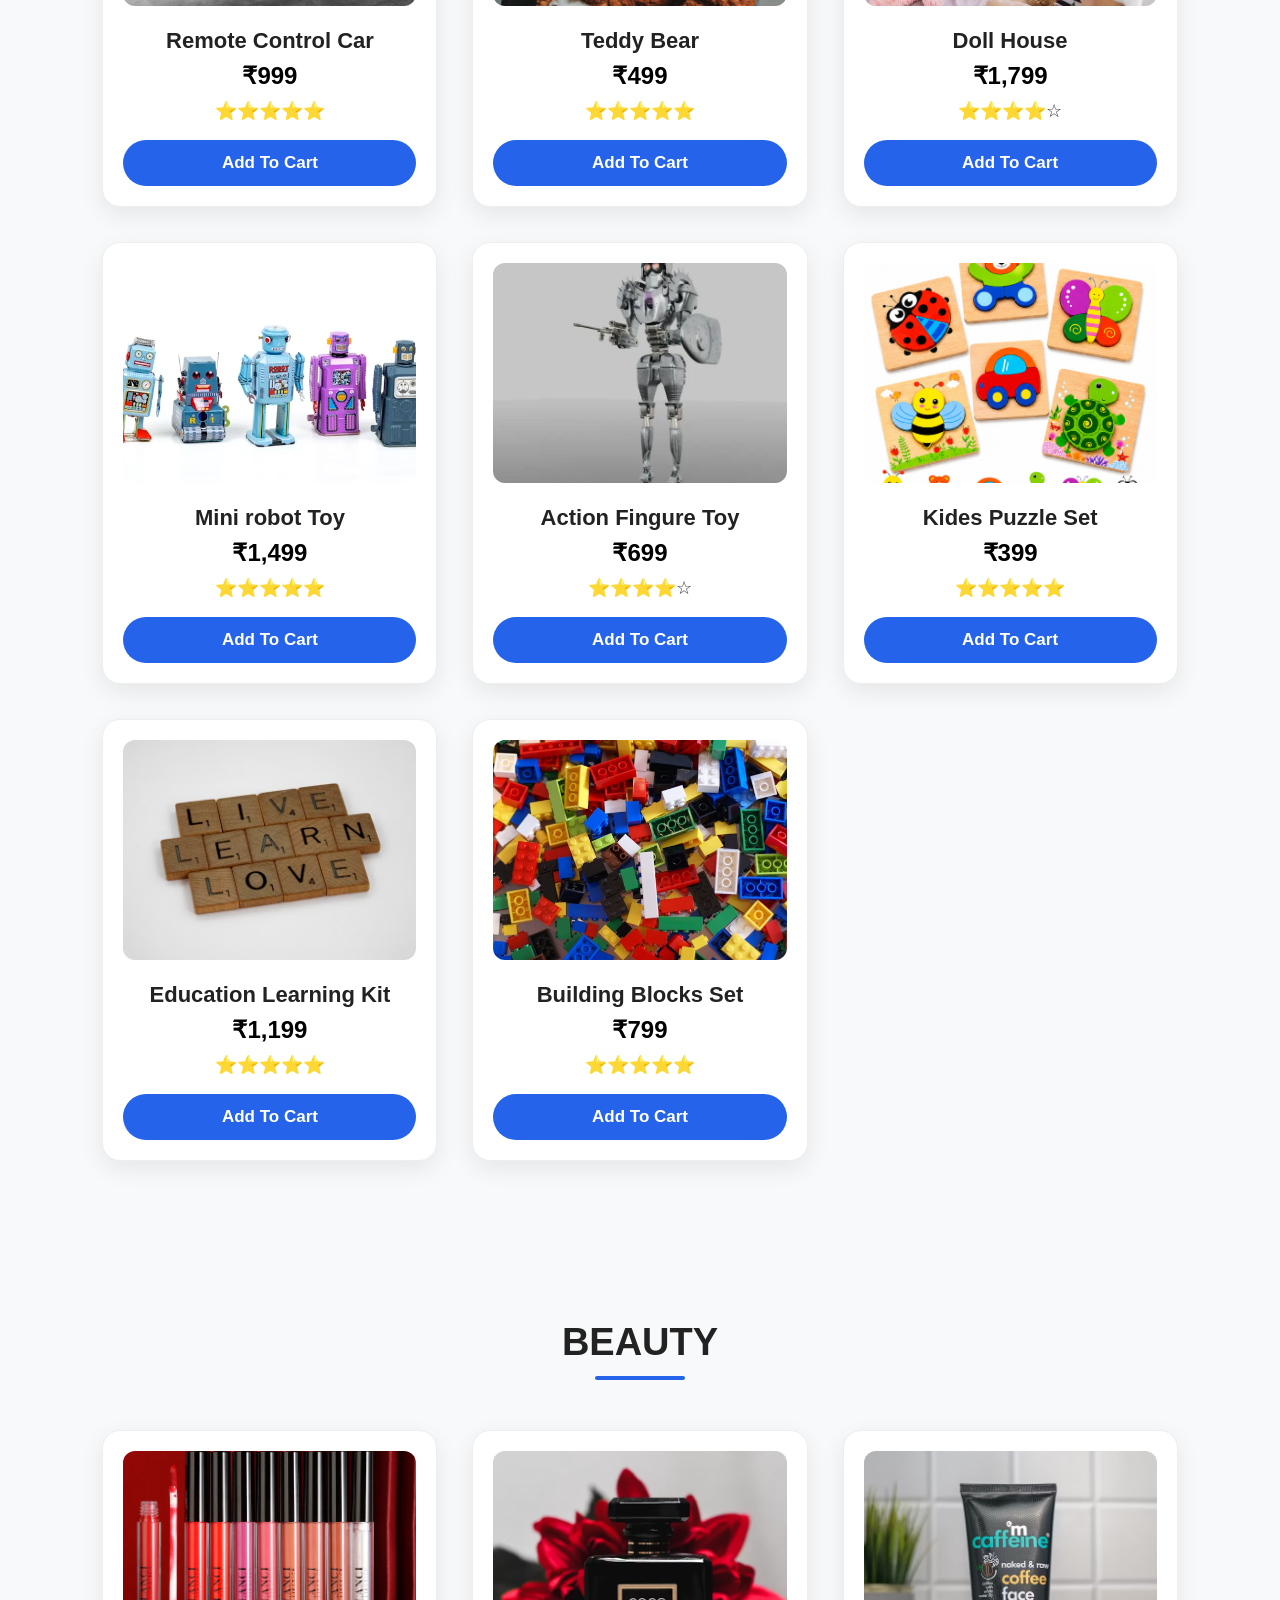
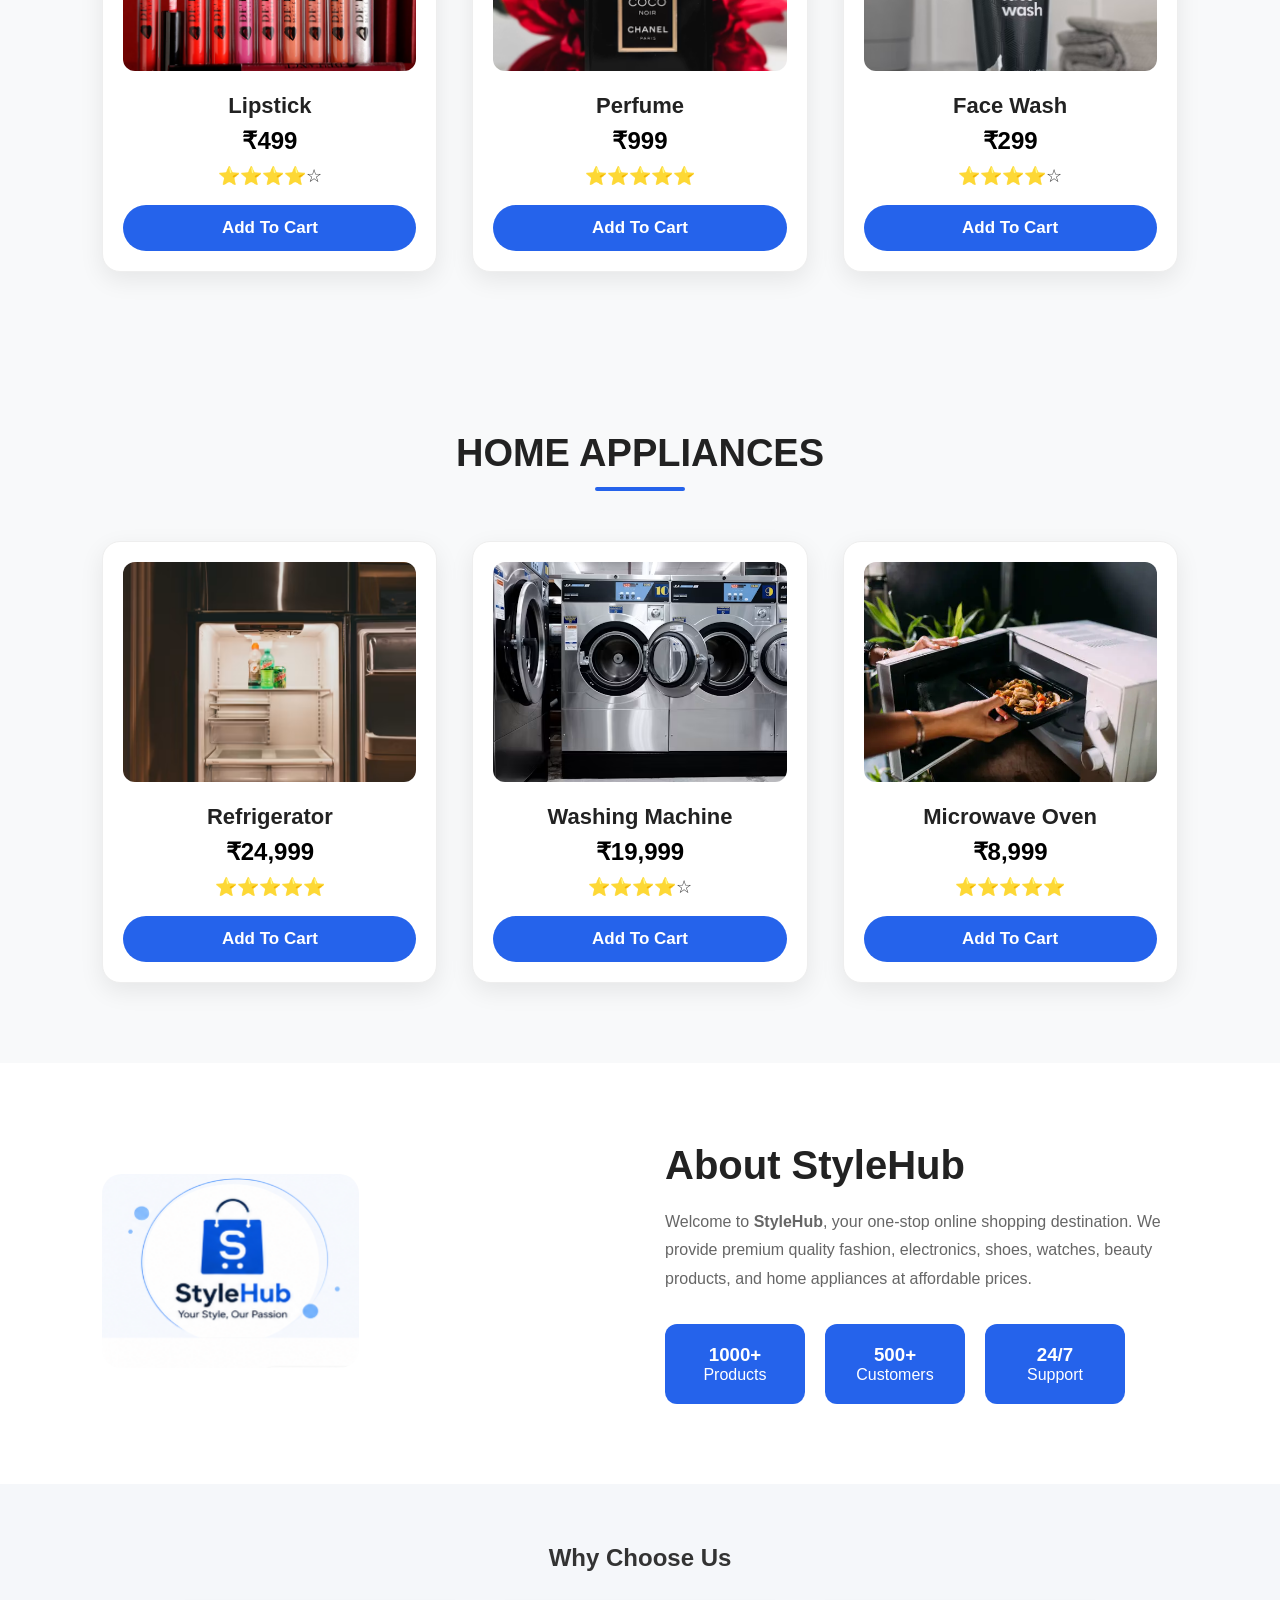
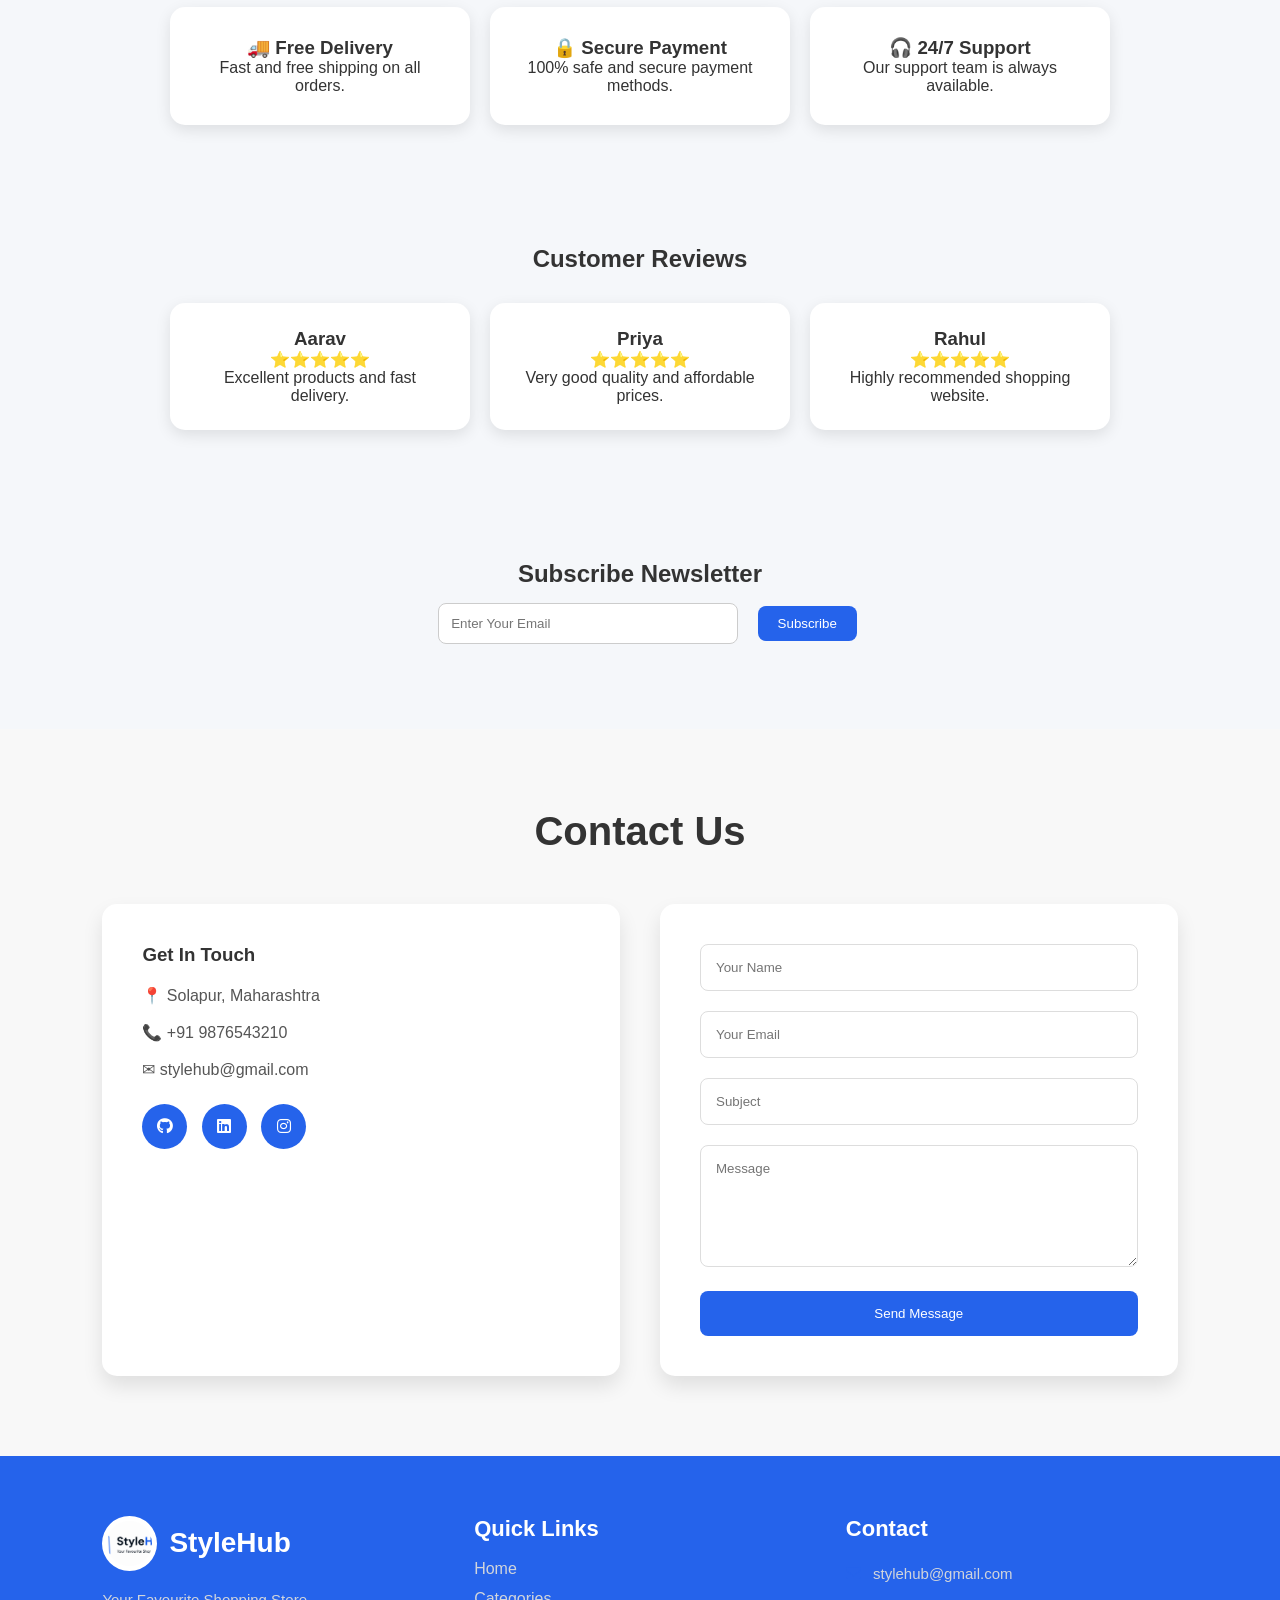
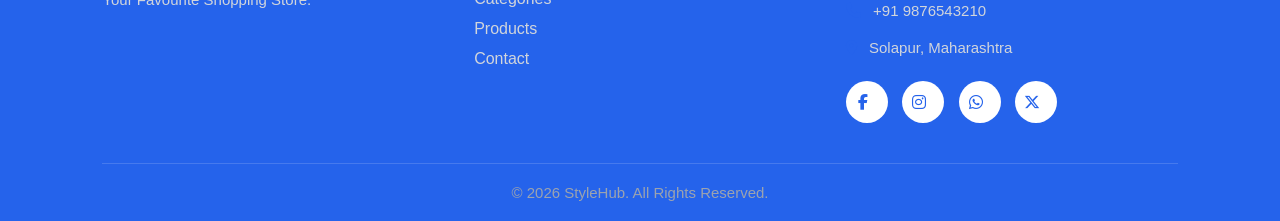
==== commit caa03379: "Add files via upload" ====
--- a/index.html
+++ b/index.html
@@ -445,7 +445,7 @@
         </div>
 
         <div class="product-card">
-            <img src="puzzle.webp" alt="">
+            <img src="puzzleset.jpg" alt="">
             <h3>Kides Puzzle Set</h3>
             <h4>₹399</h4>
             <p>⭐⭐⭐⭐⭐</p>
@@ -484,7 +484,7 @@
     <div class="product-container">
 
         <div class="product-card">
-            <img src="lipstick.webp" alt="">
+            <img src="lipstick2.webp" alt="">
             <h3>Lipstick</h3>
             <h4>₹499</h4>
             <p>⭐⭐⭐⭐☆</p>
